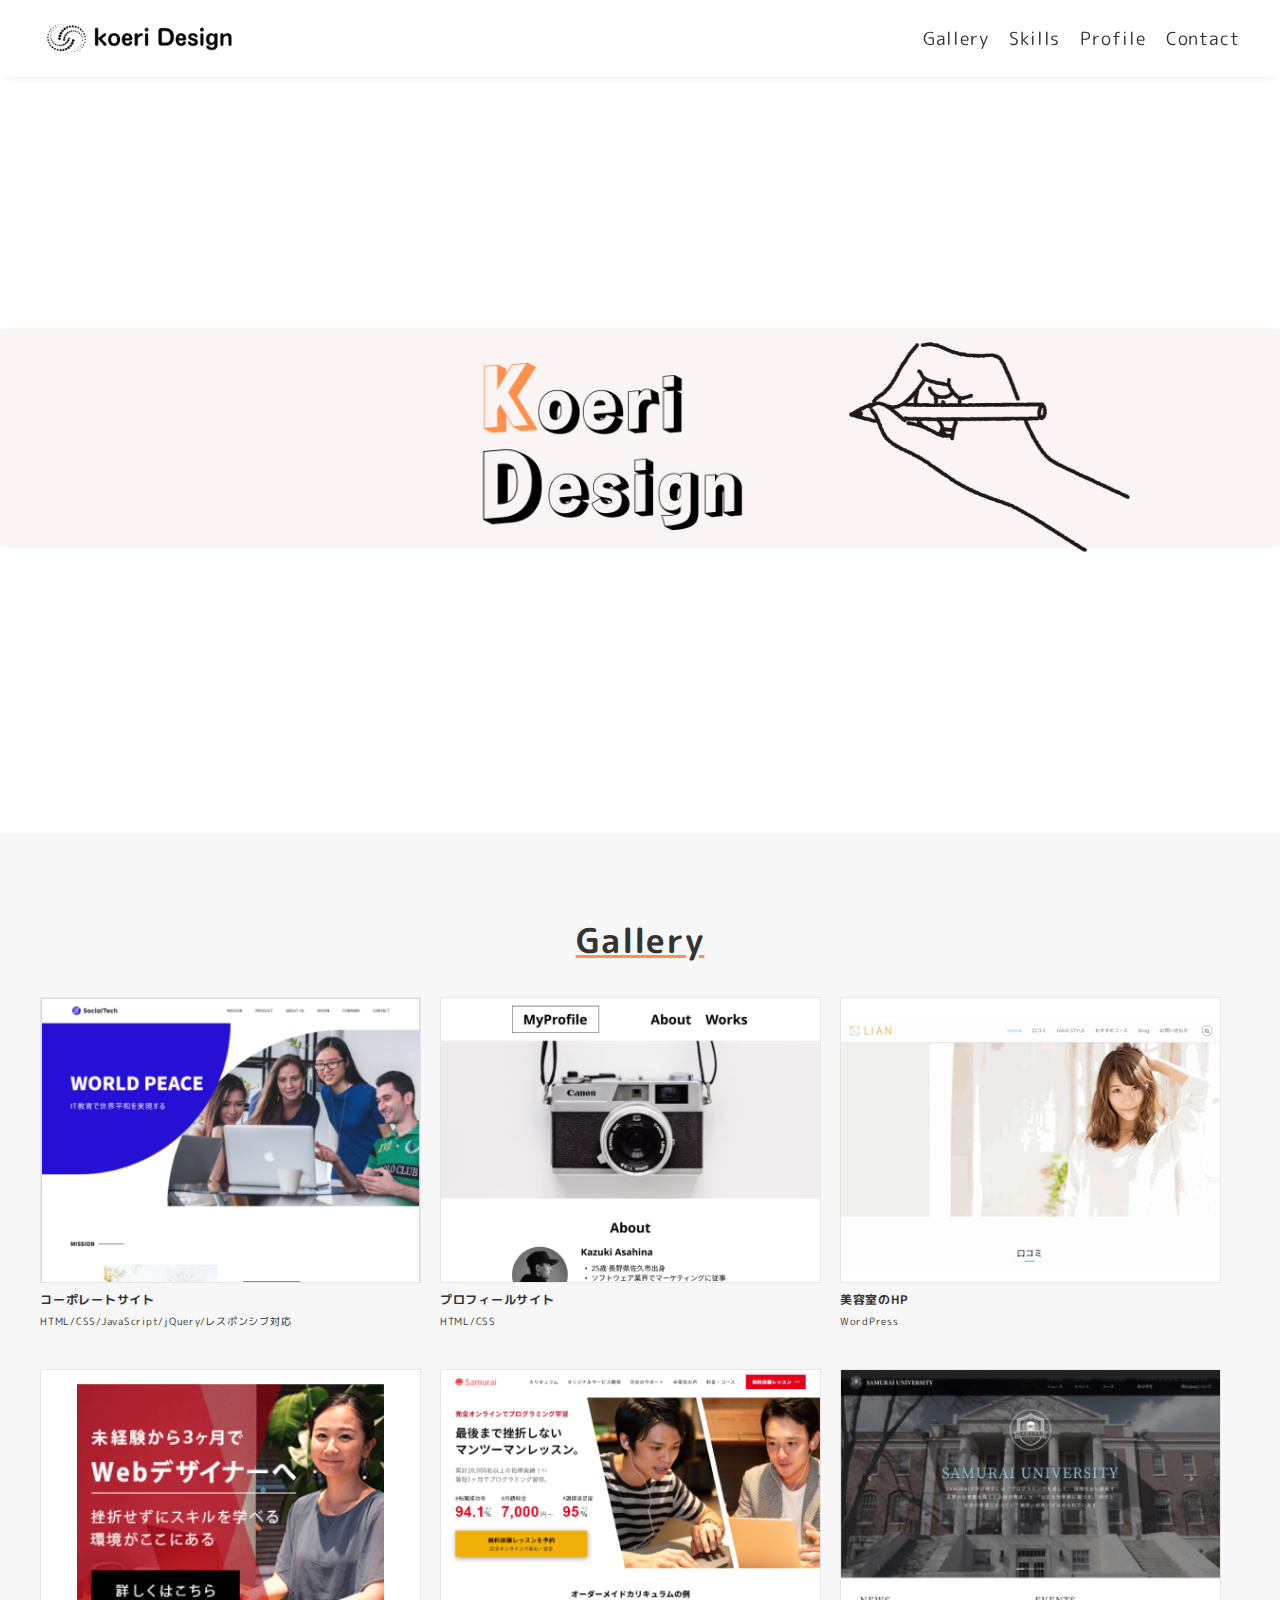
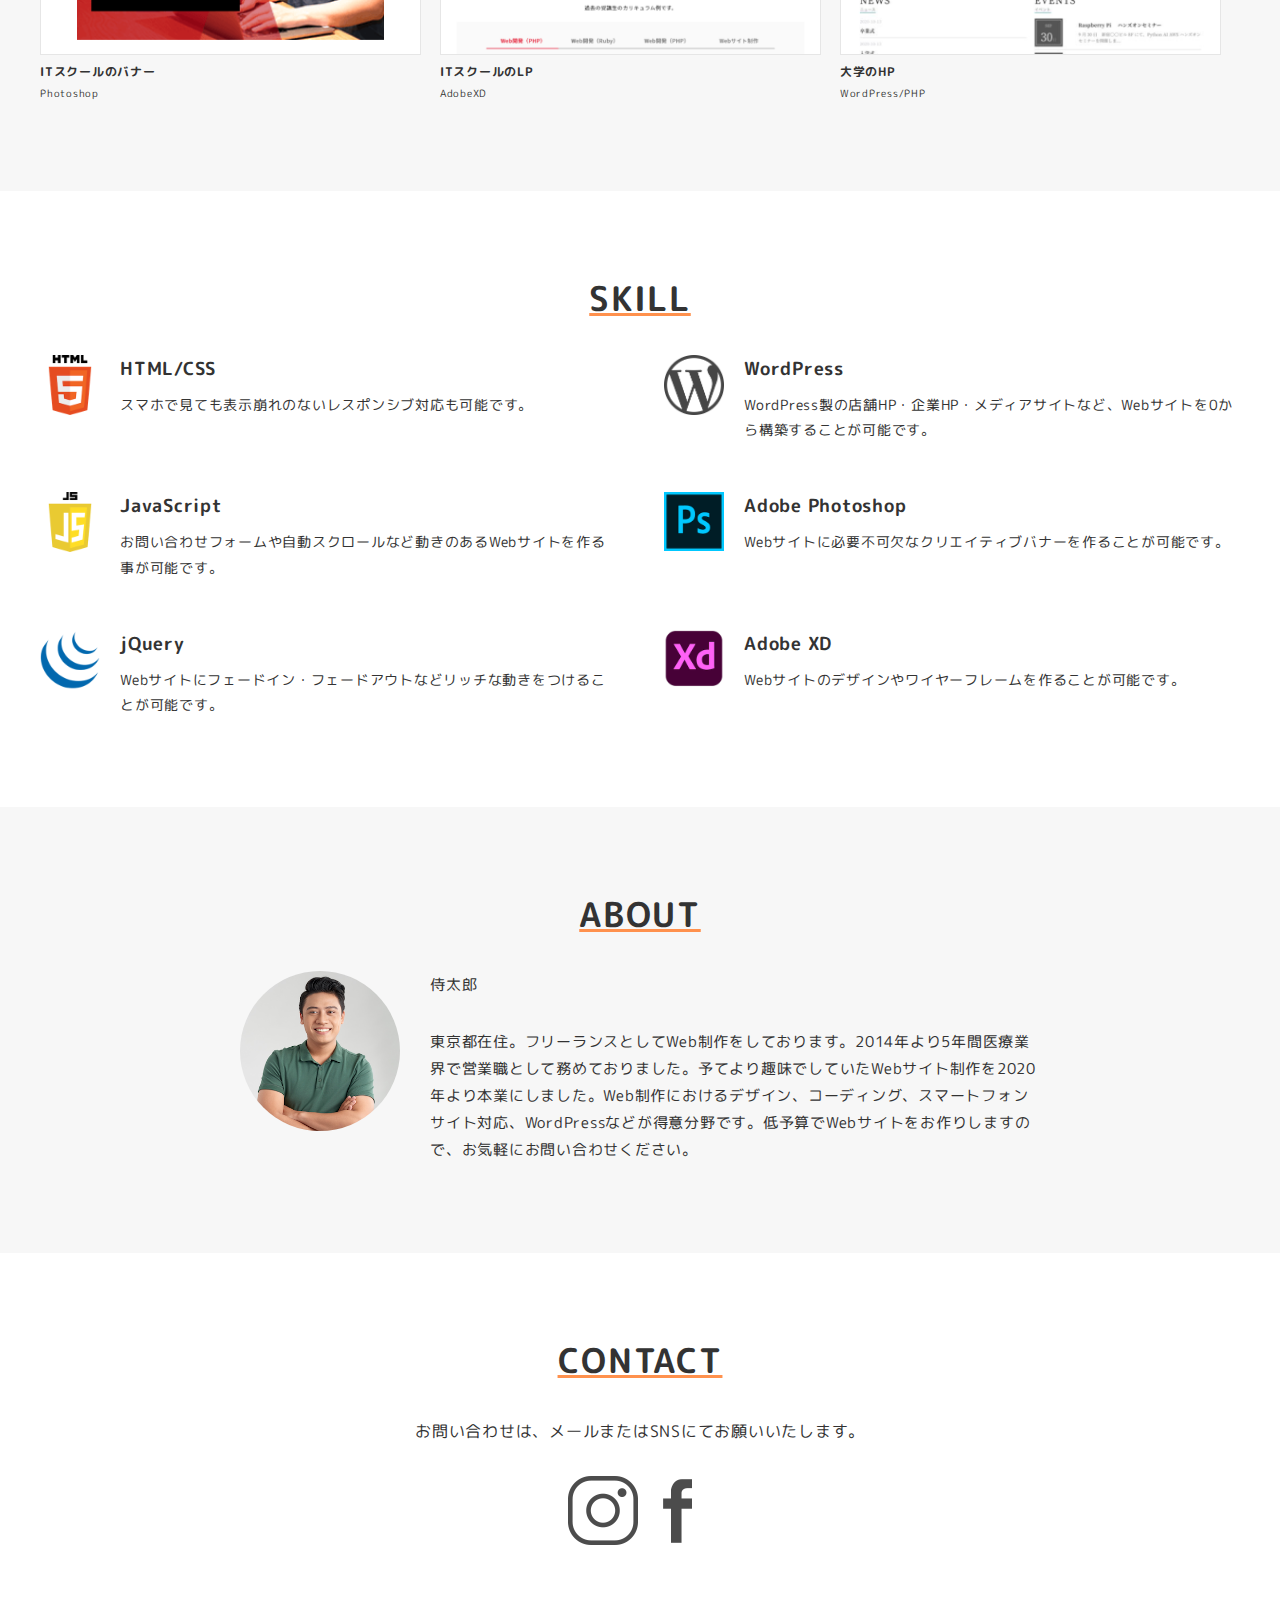
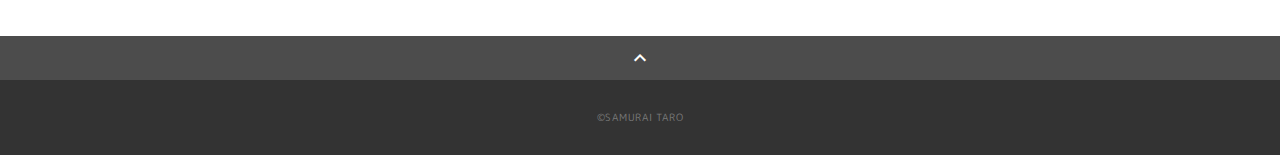
==== portfolio/index.html @ 839d48f8 "初回アップロード" ====
<!DOCTYPE html>
<html>
<head>
  <meta charset="utf-8">
  <meta name="viewport" content="width=device-width, initial-scale=1.0, maximum-scale=1.0, minimum-scale=1.0">
  <meta name="description" content="CSS HTMLを使ってHPを作成しています">
  <title>Koeri Design</title>
  <link rel="preconnect" href="https://fonts.googleapis.com">
  <link rel="preconnect" href="https://fonts.gstatic.com" crossorigin>
  <link href="https://fonts.googleapis.com/css2?family=M+PLUS+Rounded+1c:wght@100;300;400;500;700;800;900&display=swap" rel="stylesheet">
  <link href="https://fonts.googleapis.com/css?family=Material+Icons+Outlined" rel="stylesheet">
  <link href="css/ress.css" media="all" rel="stylesheet" type="text/css" />
  <link href="css/style.css" media="all" rel="stylesheet" type="text/css" />
</head>

<body>
  <div class="wrapper">

    <!-- header -->
    <header class="header ">
      <div class="container">
        <h1 class="header-logo">
          <a href="#"><img src="img/logo2small.png" alt="Koeri Design"></a>
        </h1>
        <nav class="gnav">
          <ul class="gnav-list">
            <li class="gnav-item"><a href="#Gallery">Gallery</a></li>
            <li class="gnav-item"><a href="#Skills">Skills</a></li>
            <li class="gnav-item"><a href="#Profile">Profile</a></li>
            <li class="gnav-item"><a href="#Contact">Contact</a></li>
          </ul>
        </nav>
      </div>
    </header>
    <!-- /header -->

    <main class="content">

      <!-- mv -->
      <div class="mv">
        <div class="mv-container">
          <img src="img/main-visual.png" alt="メインビジュアル">
        </div>
        
        <div class="mv2-container">
          <img src="img/hand.png" alt="書いている手">
        </div>
      </div>
      <!-- /mv -->

      <!-- Gallery -->
      <section class="gallery section" id="works">
        <div class="container">
          <h2 class="title">Gallery</h2>
          <div class="works-list">
            <a class="works-item" href="works-1.html">
              <div class="works-img"><img src="img/works/html1.png" alt="html1" /></div>
              <p class="works-name">コーポレートサイト</p>
              <p class="works-info">HTML/CSS/JavaScript/jQuery/レスポンシブ対応</p>
            </a>
            <a class="works-item" href="works-2.html">
              <div class="works-img"><img src="img/works/html2.png" alt="html2" /></div>
              <p class="works-name">プロフィールサイト</p>
              <p class="works-info">HTML/CSS</p>
            </a>
            <a class="works-item" href="works-3.html">
              <div class="works-img"><img src="img/works/wordpress1.png" alt="WordPress" /></div>
              <p class="works-name">美容室のHP</p>
              <p class="works-info">WordPress</p>
            </a>
            <a class="works-item" href="works-4.html">
              <div class="works-img"><img src="img/works/photoshop.png" alt="Photoshop" /></div>
              <p class="works-name">ITスクールのバナー</p>
              <p class="works-info">Photoshop</p>
            </a>
            <a class="works-item" href="works-5.html">
              <div class="works-img"><img src="img/works/xd.png" alt="AdobeXD" /></div>
              <p class="works-name">ITスクールのLP</p>
              <p class="works-info">AdobeXD</p>
            </a>
            <a class="works-item" href="works-6.html">
              <div class="works-img"><img src="img/works/wordpress2.png" alt="WordPress2" /></div>
              <p class="works-name">大学のHP</p>
              <p class="works-info">WordPress/PHP</p>
            </a>
          </div>
        </div>
      </section>
      <!-- /works -->

      <!-- skill -->
      <section class="skill section" id="skill">
        <div class="container">
          <h2 class="title">SKILL</h2>
          <div class="skill-list">
            <div class="skill-item">
              <p class="skill-img"><img src="img/skills/html.png" alt="html"></p>
              <div class="skill-body">
                <h3 class="skill-name">HTML/CSS</h3>
                <p class="skill-text">
                  スマホで見ても表示崩れのないレスポンシブ対応も可能です。</p>
              </div>
            </div>
            <div class="skill-item">
              <p class="skill-img"><img src="img/skills/wordpress.png" alt="wordpress"></p>
              <div class="skill-body">
                <h3 class="skill-name">WordPress</h3>
                <p class="skill-text">
                  WordPress製の店舗HP・企業HP・メディアサイトなど、Webサイトを0から構築することが可能です。</p>
              </div>
            </div>
            <div class="skill-item">
              <p class="skill-img"><img src="img/skills/js.png" alt="javascript"></p>
              <div class="skill-body">
                <h3 class="skill-name">JavaScript</h3>
                <p class="skill-text">
                  お問い合わせフォームや自動スクロールなど動きのあるWebサイトを作る事が可能です。</p>
              </div>
            </div>
            <div class="skill-item">
              <p class="skill-img"><img src="img/skills/photoshop.png" alt="photoshop"></p>
              <div class="skill-body">
                <h3 class="skill-name">Adobe Photoshop</h3>
                <p class="skill-text">
                  Webサイトに必要不可欠なクリエイティブバナーを作ることが可能です。</p>
              </div>
            </div>
            <div class="skill-item">
              <p class="skill-img"><img src="img/skills/jquery.png" alt="jquery"></p>
              <div class="skill-body">
                <h3 class="skill-name">jQuery</h3>
                <p class="skill-text">
                  Webサイトにフェードイン・フェードアウトなどリッチな動きをつけることが可能です。</p>
              </div>
            </div>
            <div class="skill-item">
              <p class="skill-img"><img src="img/skills/xd.png" alt="adobexd"></p>
              <div class="skill-body">
                <h3 class="skill-name">Adobe XD</h3>
                <p class="skill-text">
                  Webサイトのデザインやワイヤーフレームを作ることが可能です。</p>
              </div>
            </div>
          </div>
        </div>
      </section>
      <!-- /skill -->

      <!-- about -->
      <section class="about section" id="about">
        <div class="container">
          <h2 class="title">ABOUT</h2>
          <div class="profile">
            <p class="profile-img">
              <img src="img/about.png" alt="about">
            </p>
            <div class="profile-body">
              <p>
                侍太郎
              </p>
              <p>
                東京都在住。フリーランスとしてWeb制作をしております。2014年より5年間医療業界で営業職として務めておりました。予てより趣味でしていたWebサイト制作を2020年より本業にしました。Web制作におけるデザイン、コーディング、スマートフォンサイト対応、WordPressなどが得意分野です。低予算でWebサイトをお作りしますので、お気軽にお問い合わせください。
              </p>
              
            </div>
          </div>
        </div>
      </section>
      <!-- /about -->

      <!-- contact -->
      <section class="contact section" id="contact">
        <div class="container">
          <h2 class="title">CONTACT</h2>
          <p class="lead">
            お問い合わせは、<br class="sp-only">メールまたはSNSにてお願いいたします。
          </p>
          <div class="contact-list">
            <a href="http://instagram.com/" target="_blank">
              <img src="img/icon_instagram.gif" alt="Instagram">
            </a>
            <a href="http://facebook.com/" target="_blank">
              <img src="img/icon_facebook.gif" alt="Facebook">
            </a>
          </div>
        </div>
      </section>
      <!-- /contact -->
      <div class="page-top" id="js-page-top">
        <span class="material-icons-outlined">expand_less</span>
      </div>
    </main>

    <!-- footer -->
    <footer class="footer">
      <div class="copyright">&copy;SAMURAI TARO</div>
    </footer>
    <!-- /footer -->

  </div>
  <script src="https://ajax.googleapis.com/ajax/libs/jquery/3.6.0/jquery.min.js"></script>
  <script type="text/javascript" src="js/script.js"></script>
</body>
</html>
---- portfolio/css/ress.css ----
/*!
 * ress.css • v3.0.1
 * MIT License
 * github.com/filipelinhares/ress
 */

/* # =================================================================
   # Global selectors
   # ================================================================= */

html {
  box-sizing: border-box;
  word-break: normal;
  -moz-tab-size: 4;
  tab-size: 4;

  -webkit-text-size-adjust: 100%; /* Prevent adjustments of font size after orientation changes in iOS */
}

*,
::before,
::after {
  box-sizing: inherit;
  background-repeat: no-repeat; /* Set `background-repeat: no-repeat` to all elements and pseudo elements */
}

::before,
::after {
  vertical-align: inherit;
  text-decoration: inherit; /* Inherit text-decoration and vertical align to ::before and ::after pseudo elements */
}

* {
  margin: 0;
  padding: 0; /* Reset `padding` and `margin` of all elements */
}

/* # =================================================================
   # General elements
   # ================================================================= */

hr {
  overflow: visible; /* Show the overflow in Edge and IE */
  height: 0; /* Add the correct box sizing in Firefox */
}

details,
main {
  display: block; /* Render the `main` element consistently in IE. */
}

summary {
  display: list-item; /* Add the correct display in all browsers */
}

small {
  font-size: 80%; /* Set font-size to 80% in `small` elements */
}

[hidden] {
  display: none; /* Add the correct display in IE */
}

abbr[title] {
  /* Add the correct text decoration in Chrome, Edge, IE, Opera, and Safari */
  text-decoration: underline;
  text-decoration: underline dotted;
  border-bottom: none; /* Remove the bottom border in Chrome 57 */
}

a {
  background-color: transparent; /* Remove the gray background on active links in IE 10 */
}

a:active,
a:hover {
  outline-width: 0; /* Remove the outline when hovering in all browsers */
}

code,
kbd,
pre,
samp {
  font-family: monospace, monospace; /* Specify the font family of code elements */
}

pre {
  font-size: 1em; /* Correct the odd `em` font sizing in all browsers */
}

b,
strong {
  font-weight: bolder; /* Add the correct font weight in Chrome, Edge, and Safari */
}

/* https://gist.github.com/unruthless/413930 */
sub,
sup {
  position: relative;
  font-size: 75%;
  line-height: 0;
  vertical-align: baseline;
}

sub {
  bottom: -.25em;
}

sup {
  top: -.5em;
}

/* # =================================================================
   # Forms
   # ================================================================= */

input {
  border-radius: 0;
}

/* Replace pointer cursor in disabled elements */
[disabled] {
  cursor: default;
}

[type="number"]::-webkit-container-spin-button,
[type="number"]::-webkit-outer-spin-button {
  height: auto; /* Correct the cursor style of increment and decrement buttons in Chrome */
}

[type="search"] {
  outline-offset: -2px; /* Correct the outline style in Safari */

  -webkit-appearance: textfield; /* Correct the odd appearance in Chrome and Safari */
}

[type="search"]::-webkit-search-decoration {
  -webkit-appearance: none; /* Remove the container padding in Chrome and Safari on macOS */
}

textarea {
  overflow: auto; /* Internet Explorer 11+ */
  resize: vertical; /* Specify textarea resizability */
}

button,
input,
optgroup,
select,
textarea {
  font: inherit; /* Specify font inheritance of form elements */
}

optgroup {
  font-weight: bold; /* Restore the font weight unset by the previous rule */
}

button {
  overflow: visible; /* Address `overflow` set to `hidden` in IE 8/9/10/11 */
}

button,
select {
  text-transform: none; /* Firefox 40+, Internet Explorer 11- */
}

/* Apply cursor pointer to button elements */
button,
[type="button"],
[type="reset"],
[type="submit"],
[role="button"] {
  cursor: pointer;
  color: inherit;
}

/* Remove container padding and border in Firefox 4+ */
button::-moz-focus-container,
[type="button"]::-moz-focus-container,
[type="reset"]::-moz-focus-container,
[type="submit"]::-moz-focus-container {
  padding: 0;
  border-style: none;
}

/* Replace focus style removed in the border reset above */
button:-moz-focusring,
[type="button"]::-moz-focus-container,
[type="reset"]::-moz-focus-container,
[type="submit"]::-moz-focus-container {
  outline: 1px dotted ButtonText;
}

button,
html [type="button"],
/* Prevent a WebKit bug where (2) destroys native `audio` and `video`controls in Android 4 */
[type="reset"],
[type="submit"] {
  -webkit-appearance: button; /* Correct the inability to style clickable types in iOS */
}

/* Remove the default button styling in all browsers */
button,
input,
select,
textarea {
  border-style: none;
  background-color: transparent;
}

/* Style select like a standard input */
select {
  -webkit-appearance: none; /* Chrome 41+ */
  -moz-appearance: none; /* Firefox 36+ */
}

select::-ms-expand {
  display: none; /* Internet Explorer 11+ */
}

select::-ms-value {
  color: currentColor; /* Internet Explorer 11+ */
}

legend {
  display: table; /* Correct the text wrapping in Edge and IE */
  max-width: 100%; /* Correct the text wrapping in Edge and IE */
  max-width: 100%; /* Correct the text wrapping in Edge 18- and IE */
  white-space: normal; /* Correct the text wrapping in Edge and IE */
  color: inherit; /* Correct the color inheritance from `fieldset` elements in IE */
  border: 0; /* Correct `color` not being inherited in IE 8/9/10/11 */
}

::-webkit-file-upload-button {
  font: inherit; /* Change font properties to `inherit` in Chrome and Safari */
  color: inherit;
  /* Correct the inability to style clickable types in iOS and Safari */

  -webkit-appearance: button;
}

/* # =================================================================
   # Specify media element style
   # ================================================================= */

img {
  border-style: none; /* Remove border when inside `a` element in IE 8/9/10 */
}

/* Add the correct vertical alignment in Chrome, Firefox, and Opera */
progress {
  vertical-align: baseline;
}

/* # =================================================================
   # Accessibility
   # ================================================================= */

/* Hide content from screens but not screenreaders */
@media screen {
  [hidden~="screen"] {
    display: inherit;
  }
  [hidden~="screen"]:not(:active):not(:focus):not(:target) {
    position: absolute !important;
    clip: rect(0 0 0 0) !important;
  }
}

/* Specify the progress cursor of updating elements */
[aria-busy="true"] {
  cursor: progress;
}

/* Specify the pointer cursor of trigger elements */
[aria-controls] {
  cursor: pointer;
}

/* Specify the unstyled cursor of disabled, not-editable, or otherwise inoperable elements */
[aria-disabled] {
  cursor: default;
}
---- portfolio/css/style.css ----
body {
  font-family: "M PLUS Rounded 1c", sans-serif;
  font-size: 15px;
  letter-spacing: .05em;
  color: #333;
}

a {
  transition: opacity .3s;
  text-decoration: none;
  color: #1ca9e3;
}

img {
  max-width: 100%;
  height: auto;
  vertical-align: bottom;
  border-style: none;
}



.pc-only {
  display: block;
}

.sp-only {
  display: none;
}

/*--------------------------------
 レイアウト
---------------------------------*/
.wrapper {
  padding-top: 73px;
}

.section {
  padding: 90px 0;
}

.section:nth-of-type(odd) {
  background-color: #f7f7f7;
}

.container {
  max-width: 1340px;
  margin: 0 auto;
  padding: 0 40px;
}


/*--------------------------------
 見出し
---------------------------------*/
.title {
  font-size: 34px;
  font-weight: bold;
  line-height: 1;
  margin-bottom: 40px;
  text-align: center;
  letter-spacing: .05em;
  color: #333;
  text-decoration: underline;
  text-decoration-color: #ff914d;
}

.lead {
  font-size: 16px;
  line-height: 1.8;
  margin-bottom: 30px;
}

/*--------------------------------
ヘッダー
---------------------------------*/
.header {
  position: fixed;
  top: 0;
  z-index: 1;
  width: 100%;
  background-color: #fff;
  box-shadow: 0 5px 10px -6px rgba(0,0,0,.1);
}

.header .container {
  display: flex;
  align-items: center;
  justify-content: space-between;
  padding: 20px 40px;
}

.header-logo {
  font-size: 20px;
  font-weight: bold;
  line-height: 1.2;
  margin-right: 20px;
  letter-spacing: .05em;
}

.header-logo a {
  width: 200px;
  display: inline-block;
}

.gnav-list {
  display: flex;
  justify-content: space-between;
  list-style: none;
}

.gnav-item:not(:last-child) {
  margin-right: 20px;
}

.gnav-item a {
  position: relative;
  font-size: 18px;
  display: inline-block;
  padding: 5px 0;
  transition: .3s;
  letter-spacing: .05em;
  color: #333;
}
.gnav-item a:after {
  position: absolute;
  bottom: 0;
  left: 50%;
  width: 0;
  height: 2px;
  content: "";
  transition: .3s;
  -webkit-transform: translateX(-50%);
  transform: translateX(-50%);
  background-color: #ff914d;
}

.gnav-item a:hover:after {
  width: 100%;
}

/*--------------------------------
 メインビジュアル
---------------------------------*/
.mv {
  display: flex;
  align-items: center;
  height: auto;
  text-align: center;
  justify-content: center;
}

.mv-container {
  position: relative;
  padding: 20px 0 20px 0;
}

.mv-container img {  
  width: 100%;
  height: auto;
  z-index: 10;
}

.mv2-container img{
  position: absolute;
  width: 25%;
  right: 150px;
  top: 330px;
  z-index: 11;
}
/*--------------------------------
 Works
---------------------------------*/
.works-list {
  display: flex;
  flex-wrap: wrap;
  margin-bottom: -40px;
}

.works-item {
  width: 31.74603%;
  margin-right: 1.58730%;
  margin-bottom: 40px;
  color: #333;
}

.works-item:hover {
  opacity: .9;
}

.works-item:nth-of-type(3n) {
  margin-right: 0;
}

.works-img img {
  border: 1px solid #e6e6e6;
}

.works-name {
  font-size: 12px;
  font-weight: bold;
  margin-top: 8px;
}

.works-info {
  font-size: 10px;
  margin-top: 5px;
}


/*--------------------------------
 Skill
---------------------------------*/
.skill-list {
  display: flex;
  flex-wrap: wrap;
  justify-content: space-between;
  margin-bottom: -50px;
}

.skill-item {
  display: flex;
  align-items: flex-start;
  justify-content: space-between;
  width: 48%;
  margin-bottom: 50px;
}

.skill-img {
  width: 60px;
  height: auto;
  margin-right: 20px;
}

.skill-body {
  flex: 1;
}

.skill-name {
  margin-bottom: 10px;
}

.skill-text {
  font-size: 14px;
  line-height: 1.8;
}


/*--------------------------------
 About
---------------------------------*/
.profile {
  display: flex;
  flex-wrap: wrap;
  max-width: 800px;
  margin: 0 auto;
}
.profile-img {
  width: 20%;
  margin-right: 30px;
  border-radius: 50%;
}
.profile-img img {
  border-radius: 50%;
}
.profile-body {
  flex: 1;
}

.profile-body p {
  font-size: 15px;
  line-height: 1.8;
}

.profile-body p:not(:last-child) {
  margin-bottom: 30px;
}


/*--------------------------------
 Contact
---------------------------------*/
.contact {
  text-align: center;
}

.contact-item:not(:last-child) {
  margin-right: 10px;
}

.contact-text {
  margin-top: 10px;
}


/*--------------------------------
 ページトップ
---------------------------------*/
.page-top {
  font-weight: bold;
  padding: 10px;
  cursor: pointer;
  text-align: center;
  background-color: #4c4c4c;
}

.page-top .material-icons-outlined {
  vertical-align: bottom;
  color: #fff;
}

/*--------------------------------
 フッター
---------------------------------*/
.footer {
  padding: 30px;
  background-color: #333;
}

.copyright {
  font-size: 10px;
  text-align: center;
  color: #797979;
}

/*--------------------------------
 下層：Worksページ
---------------------------------*/
.article {
  padding: 80px 0;
}

.article-container {
  max-width: 1040px;
  margin: 0 auto;
  padding: 0 20px;
}

.article-title {
  margin-bottom: 30px;
  text-align: center;
}

.article-body {
  max-width: 720px;
  margin: 0 auto;
  margin-bottom: 80px;
}

.article-body h3 {
  position: relative;
  font-size: 18px;
  margin-bottom: 5px;
  padding-left: 1em;
}

.article-body img {
  width: 100%;
  height: auto;
}

.article-body h3:not(:first-child) {
  margin-top: 50px;
}

.article-body h3::before {
  position: absolute;
  top: 0;
  left: 0;
  width: 4px;
  height: 100%;
  content: "";
  border-radius: 3px;
  background-color: #333;
}

.article-body p {
  font-size: 15px;
  line-height: 1.8;
  margin-bottom: 30px;
}

.home-link {
  text-align: center;
}

/*media Queries 767
----------------------------------------------------*/
@media screen and (max-width: 767px) {
  body {
    font-size: 14px;
  }

  .pc-only {
    display: none;
  }

  .sp-only {
    display: block;
  }

  /* 見出し */
  .title {
    font-size: 26px;
    margin-bottom: 20px;
  }

  .lead {
    font-size: 14px;
    line-height: 1.7;
    margin-bottom: 20px;
  }

  /* レイアウト */
  .wrapper {
    padding-top: 57px;
  }

  .section {
    padding: 60px 0;
  }

  .container {
    padding: 0 20px;
  }

  /* ヘッダー */
  .header .container {
    padding: 15px;
  }

  .header-logo {
    font-size: 15px;
    margin-right: 15px;
  }

  .gnav-item:not(:last-child) {
    margin-right: 10px;
  }

  .gnav-item a {
    font-size: 10px;
  }

  .gnav-item a:after {
    display: none;
  }

  /*  メインビジュアル */
  .mv {
    height: 40vh;
  }

  .mv-container {
    padding: 0 20px;
  }

  .mv-title {
    font-size: 30px;
  }
  .mv-subtitle {
    font-size: 16px;
    margin-bottom: 20px;
  }

  .mv-text {
    top: 75%;
    font-size: 14px;
    line-height: 1.7;
  }

  /* Works */
  .works-name {
    font-size: 12px;
  }

  .works-info {
    margin-top: 3px;
  }

  .works-list {
    justify-content: space-between;
  }

  .works-item {
    flex: 0 0 48%;
    margin-right: 0;
    margin-bottom: 30px;
  }

  /* Skill */
  .skill-list {
    display: block;
    margin-bottom: 0;
  }

  .skill-item {
    width: 100%;
    margin-bottom: 35px;
  }

  .skill-item:last-child {
    margin-bottom: 0;
  }

  .skill-name {
    margin-bottom: 5px;
  }

  .skill-text {
    font-size: 13px;
    line-height: 1.7;
  }

  /* About */
  .profile {
    display: block;
  }
  .profile-img {
    width: 150px;
    margin: 0 auto;
    margin-bottom: 25px;
  }

  .profile-body p {
    font-size: 14px;
    line-height: 1.7;
  }

  .profile-body p:not(:last-child) {
    margin-bottom: 20px;
  }

  /* フッター */
  .footer {
    padding: 20px;
  }

  /* 下層ページ */
  .article {
    padding: 50px 0;
  }

  .article-body h3 {
    font-size: 16px;
    padding-left: .8em;
  }

  .article-body h3:not(:first-child) {
    margin-top: 30px;
  }

  .article-body p {
    font-size: 14px;
    line-height: 1.7;
    margin-bottom: 20px;
  }
}
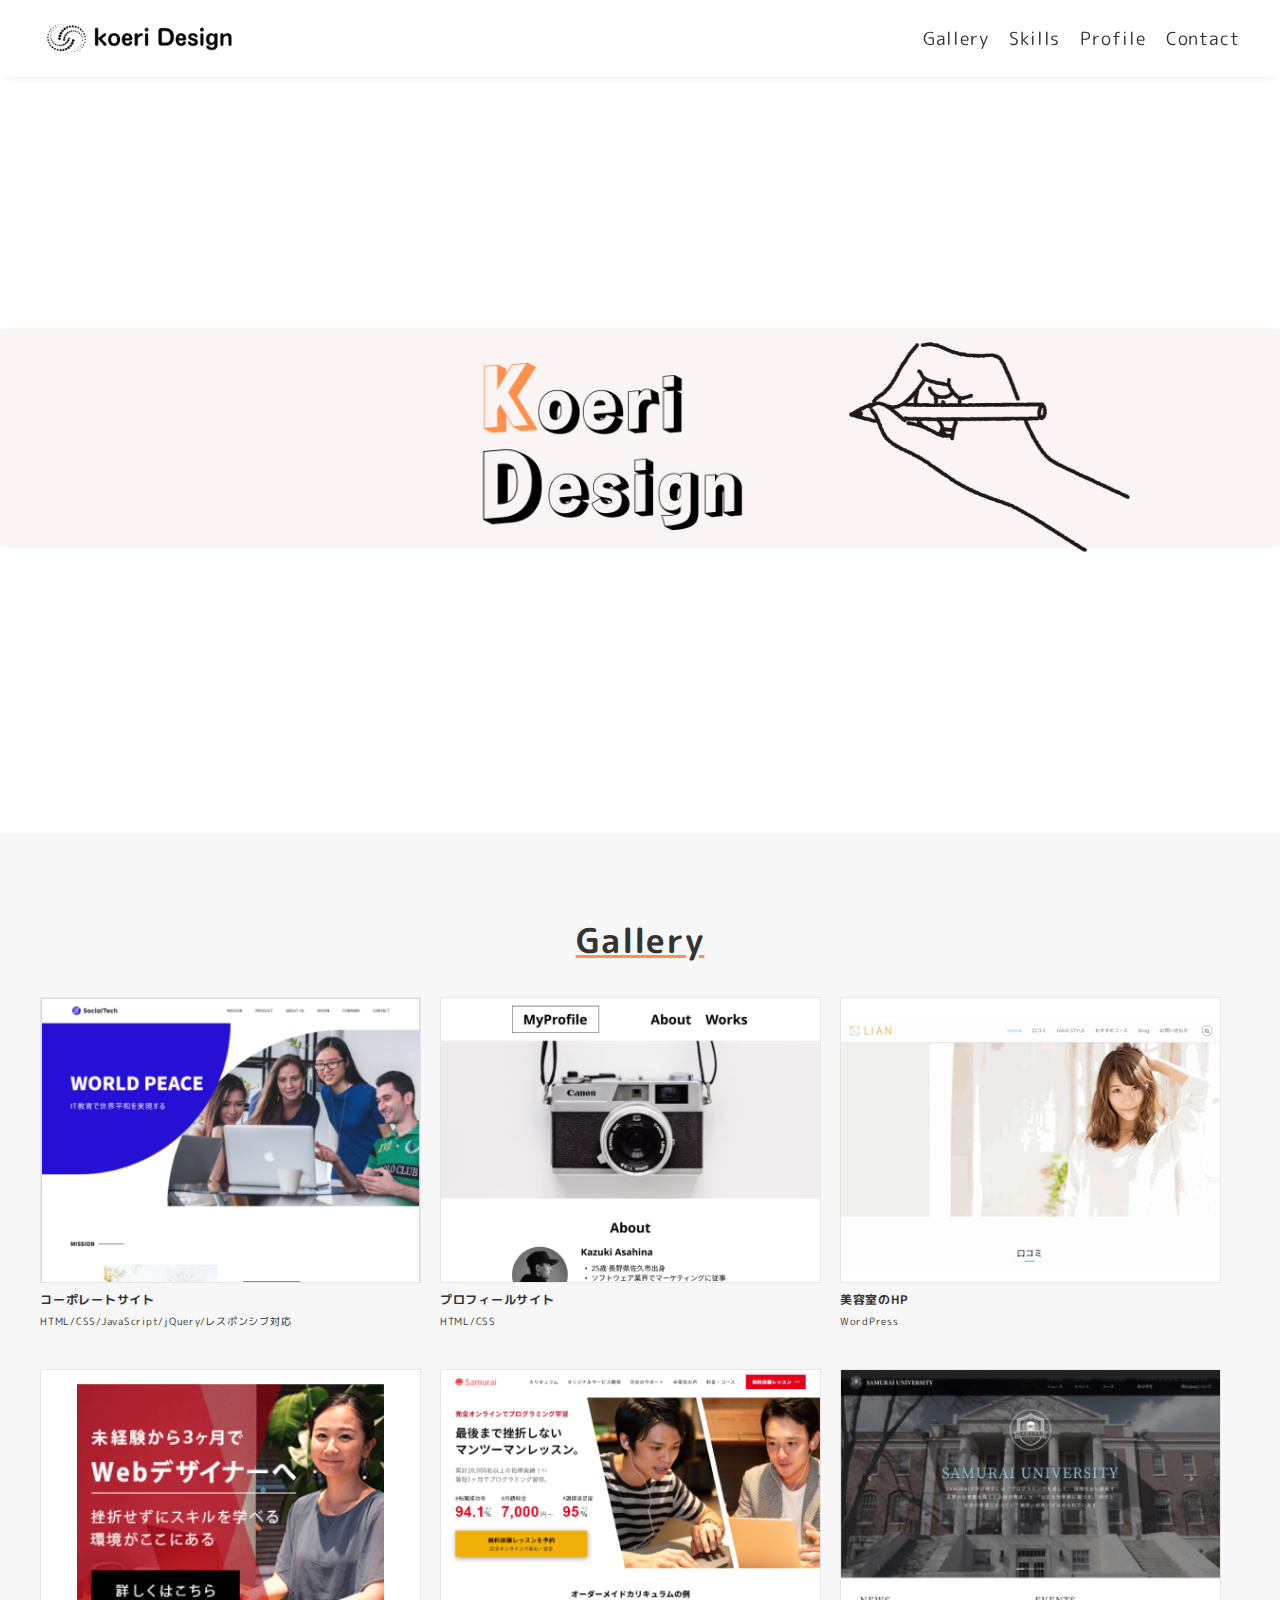
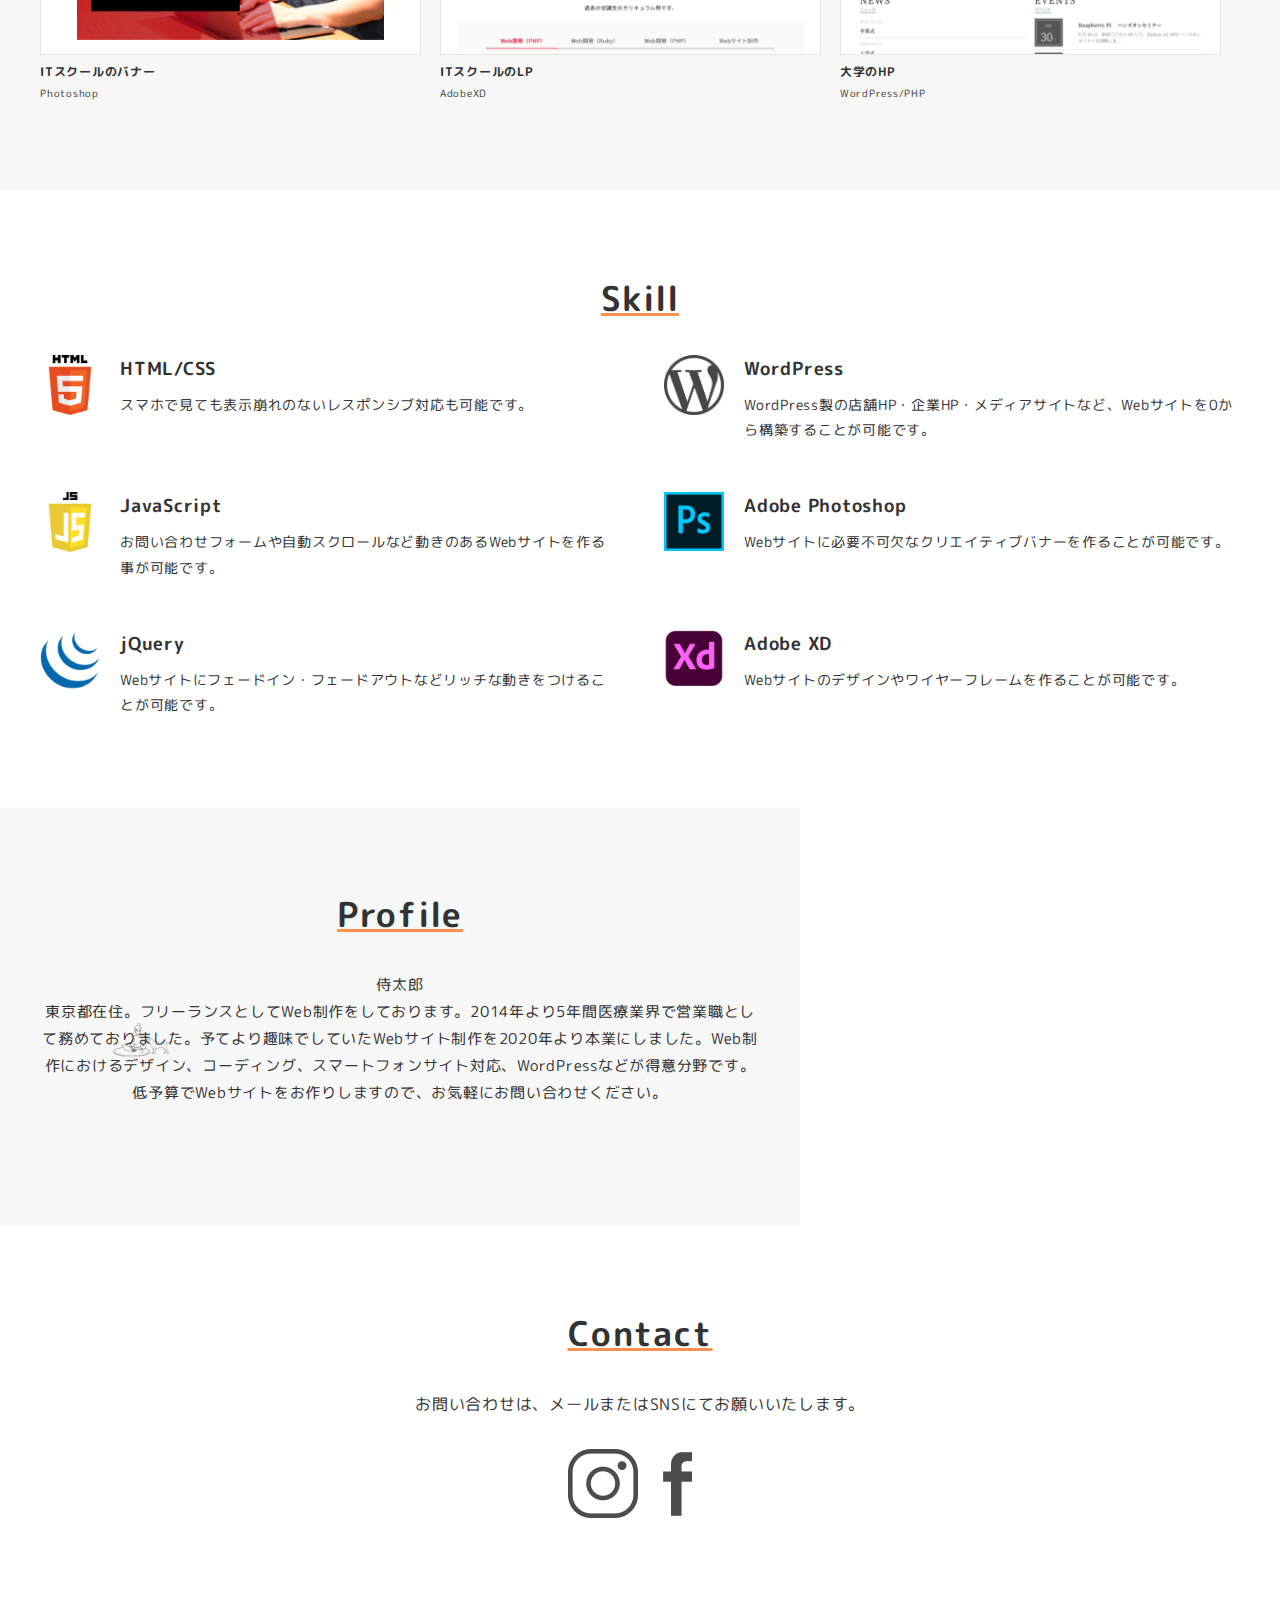
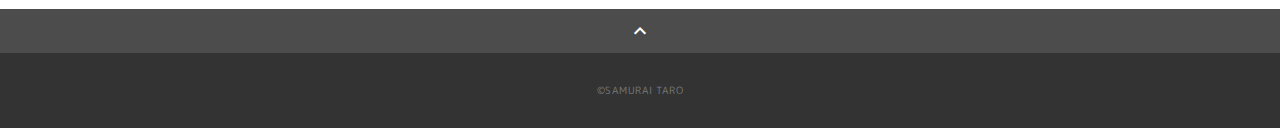
==== commit 9231ac35: "Profile変更後の状態" ====
--- a/portfolio/index.html
+++ b/portfolio/index.html
@@ -91,7 +91,7 @@
       <!-- skill -->
       <section class="skill section" id="skill">
         <div class="container">
-          <h2 class="title">SKILL</h2>
+          <h2 class="title">Skill</h2>
           <div class="skill-list">
             <div class="skill-item">
               <p class="skill-img"><img src="img/skills/html.png" alt="html"></p>
@@ -147,21 +147,23 @@
       <!-- /skill -->
 
       <!-- about -->
-      <section class="about section" id="about">
-        <div class="container">
-          <h2 class="title">ABOUT</h2>
+      <section class="profile section" id="profile">
+        <div class="container">
+          <h2 class="title">Profile</h2>
           <div class="profile">
-            <p class="profile-img">
-              <img src="img/about.png" alt="about">
-            </p>
+            
             <div class="profile-body">
-              <p>
-                侍太郎
-              </p>
-              <p>
-                東京都在住。フリーランスとしてWeb制作をしております。2014年より5年間医療業界で営業職として務めておりました。予てより趣味でしていたWebサイト制作を2020年より本業にしました。Web制作におけるデザイン、コーディング、スマートフォンサイト対応、WordPressなどが得意分野です。低予算でWebサイトをお作りしますので、お気軽にお問い合わせください。
-              </p>
-              
+              <div id="image-content">
+                <p class="profile-img">
+                  <img src="img/profile3@2x.png" alt="女性とラブ">
+                </p>
+             </div>
+                <p>
+                  侍太郎
+                </p>
+                <p>
+                  東京都在住。フリーランスとしてWeb制作をしております。2014年より5年間医療業界で営業職として務めておりました。予てより趣味でしていたWebサイト制作を2020年より本業にしました。Web制作におけるデザイン、コーディング、スマートフォンサイト対応、WordPressなどが得意分野です。低予算でWebサイトをお作りしますので、お気軽にお問い合わせください。
+                </p>
             </div>
           </div>
         </div>
@@ -171,7 +173,7 @@
       <!-- contact -->
       <section class="contact section" id="contact">
         <div class="container">
-          <h2 class="title">CONTACT</h2>
+          <h2 class="title">Contact</h2>
           <p class="lead">
             お問い合わせは、<br class="sp-only">メールまたはSNSにてお願いいたします。
           </p>
--- a/portfolio/css/style.css
+++ b/portfolio/css/style.css
@@ -251,18 +251,23 @@
 ---------------------------------*/
 .profile {
   display: flex;
-  flex-wrap: wrap;
+  width: 100%;
+  text-align: center;
   max-width: 800px;
-  margin: 0 auto;
-}
-.profile-img {
-  width: 20%;
-  margin-right: 30px;
-  border-radius: 50%;
-}
-.profile-img img {
-  border-radius: 50%;
-}
+ 
+}
+
+#image-content {
+  position: absolute;
+  display: flex;
+ 
+}
+.profile-img{
+  display: flex;
+  margin: 20px 50px 20px 50px;
+  width: 15%;
+}
+
 .profile-body {
   flex: 1;
 }
@@ -272,7 +277,7 @@
   line-height: 1.8;
 }
 
-.profile-body p:not(:last-child) {
+.profile-body {
   margin-bottom: 30px;
 }
 
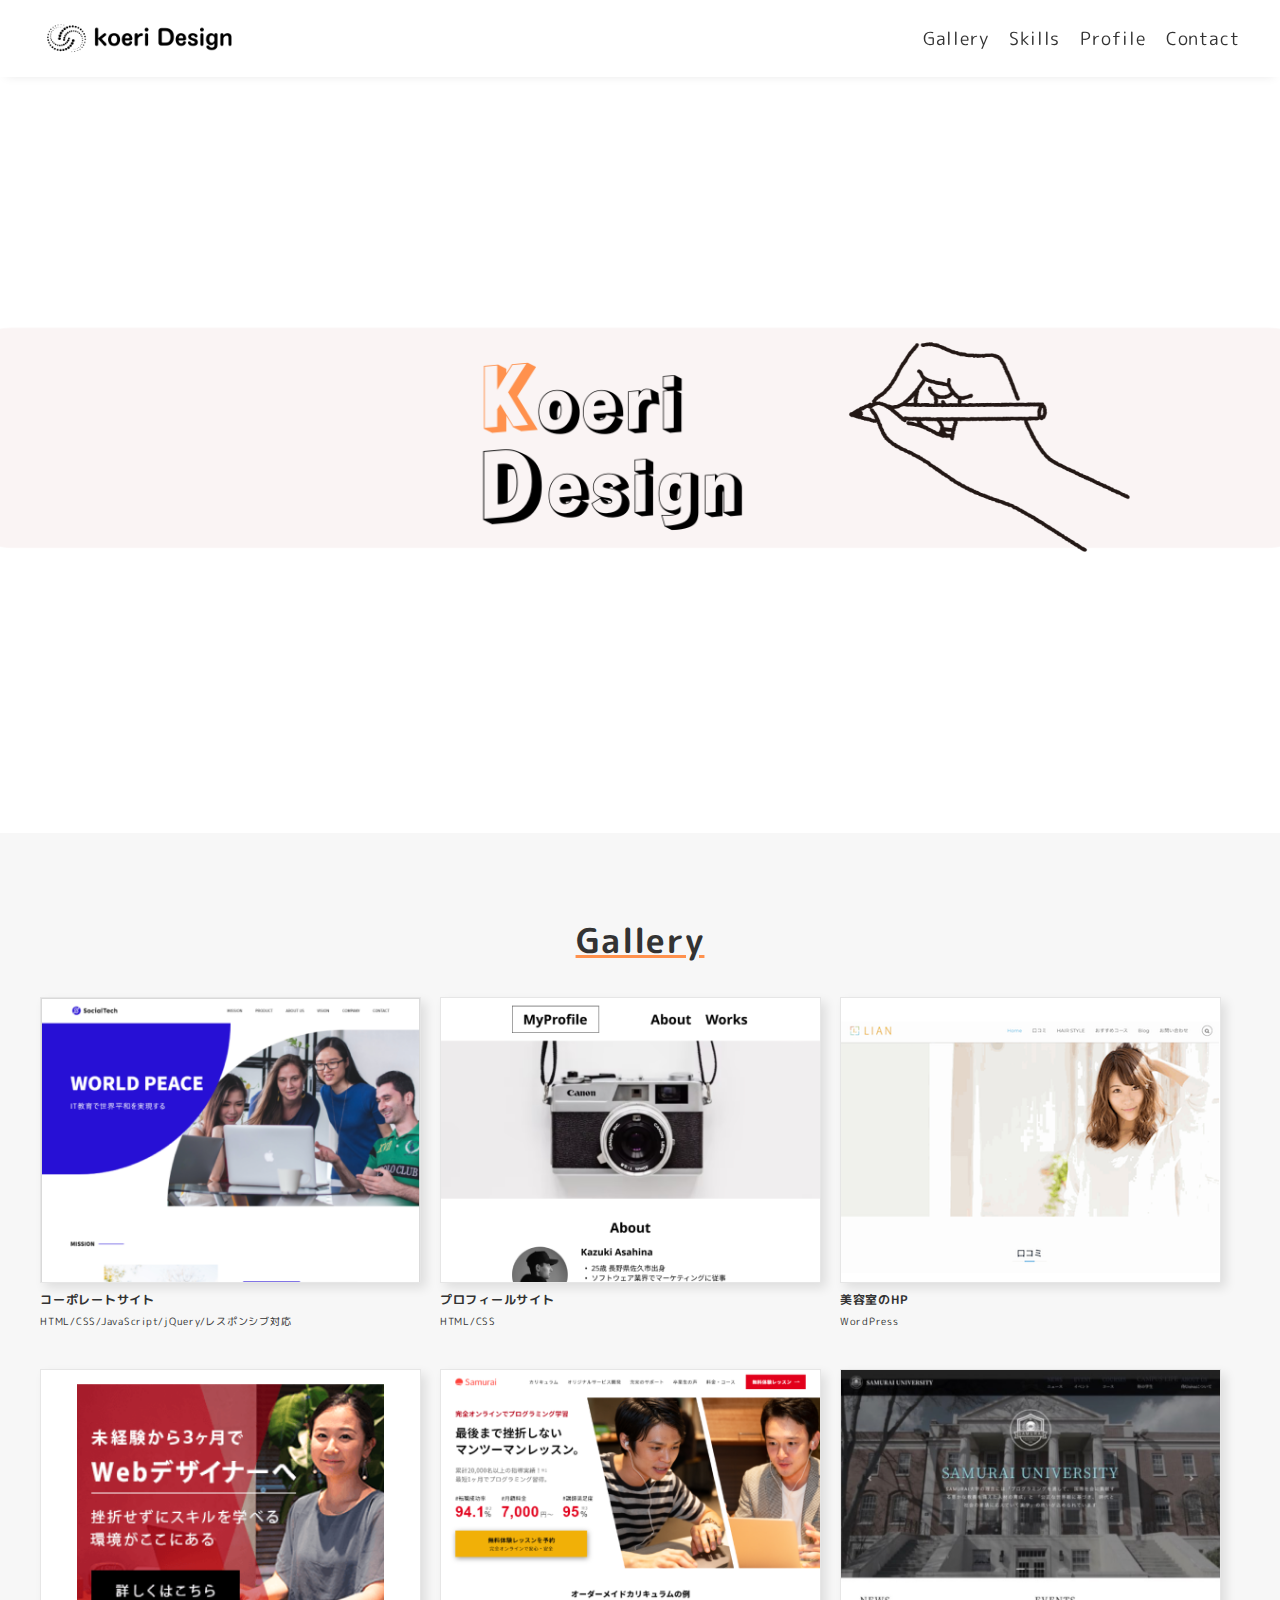
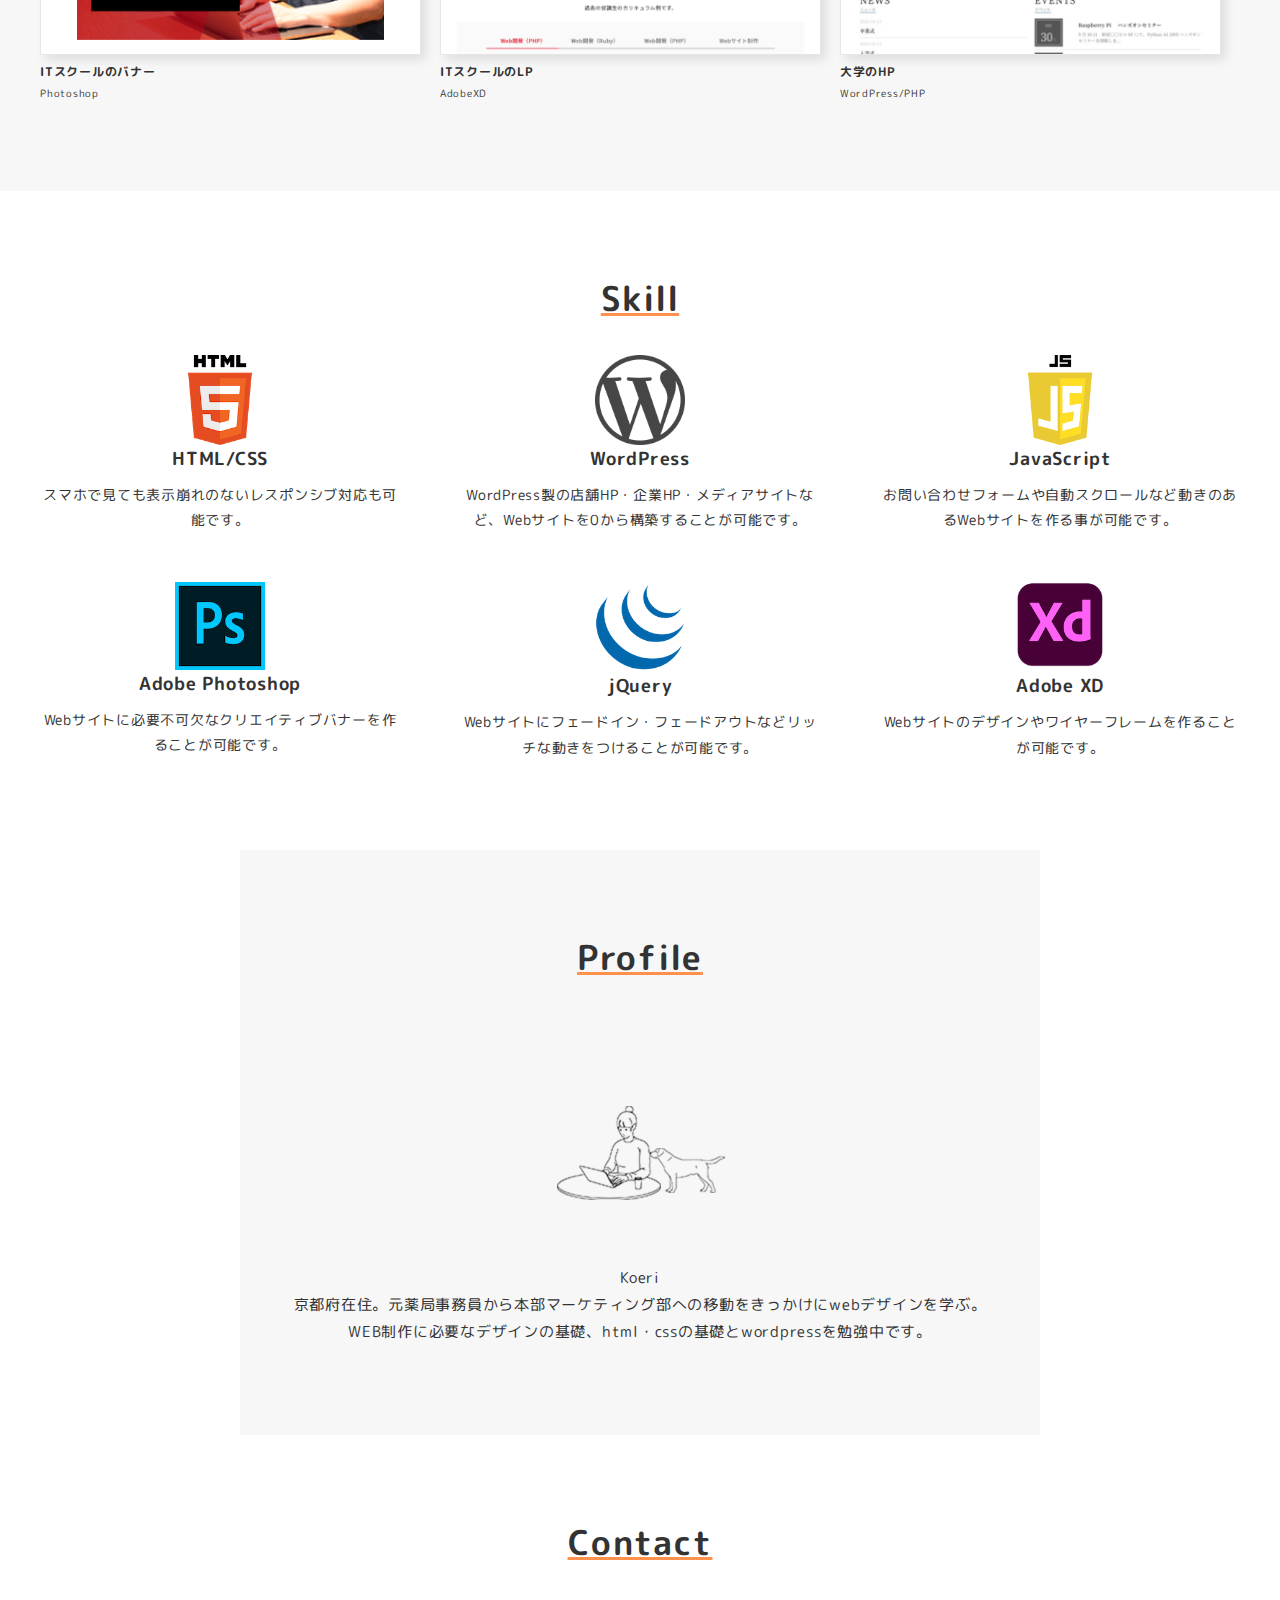
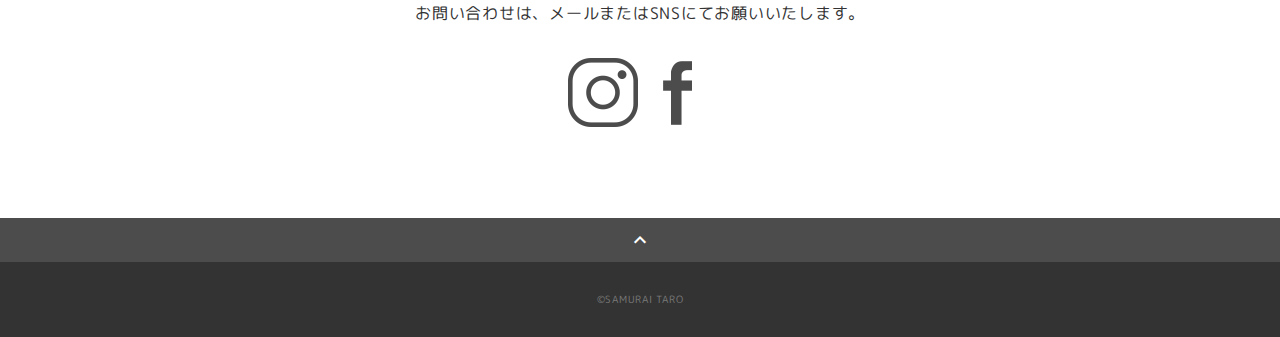
==== commit 6418707b: "2回目アップロードskill変更" ====
--- a/portfolio/index.html
+++ b/portfolio/index.html
@@ -159,11 +159,10 @@
                 </p>
              </div>
                 <p>
-                  侍太郎
+                  Koeri
                 </p>
                 <p>
-                  東京都在住。フリーランスとしてWeb制作をしております。2014年より5年間医療業界で営業職として務めておりました。予てより趣味でしていたWebサイト制作を2020年より本業にしました。Web制作におけるデザイン、コーディング、スマートフォンサイト対応、WordPressなどが得意分野です。低予算でWebサイトをお作りしますので、お気軽にお問い合わせください。
-                </p>
+                  京都府在住。元薬局事務員から本部マーケティング部への移動をきっかけにwebデザインを学ぶ。WEB制作に必要なデザインの基礎、html・cssの基礎とwordpressを勉強中です。</p>
             </div>
           </div>
         </div>
--- a/portfolio/css/style.css
+++ b/portfolio/css/style.css
@@ -194,6 +194,7 @@
 
 .works-img img {
   border: 1px solid #e6e6e6;
+  box-shadow: 5px 5px 10px rgba(0,0,0,.1);
 }
 
 .works-name {
@@ -219,17 +220,18 @@
 }
 
 .skill-item {
-  display: flex;
+  display: inline-block;
   align-items: flex-start;
   justify-content: space-between;
-  width: 48%;
+  width: 30%;
   margin-bottom: 50px;
+  text-align: center;
 }
 
 .skill-img {
-  width: 60px;
+  width: 90px;
   height: auto;
-  margin-right: 20px;
+  margin: 0 auto;
 }
 
 .skill-body {
@@ -250,22 +252,15 @@
  About
 ---------------------------------*/
 .profile {
-  display: flex;
-  width: 100%;
   text-align: center;
   max-width: 800px;
- 
-}
-
-#image-content {
-  position: absolute;
-  display: flex;
- 
-}
+  margin: 0 auto;
+}
+
+
 .profile-img{
-  display: flex;
-  margin: 20px 50px 20px 50px;
-  width: 15%;
+  margin: 0 auto;
+  max-width: 300px;
 }
 
 .profile-body {
@@ -277,7 +272,7 @@
   line-height: 1.8;
 }
 
-.profile-body {
+.profile-body p::not(:last-child){
   margin-bottom: 30px;
 }
 
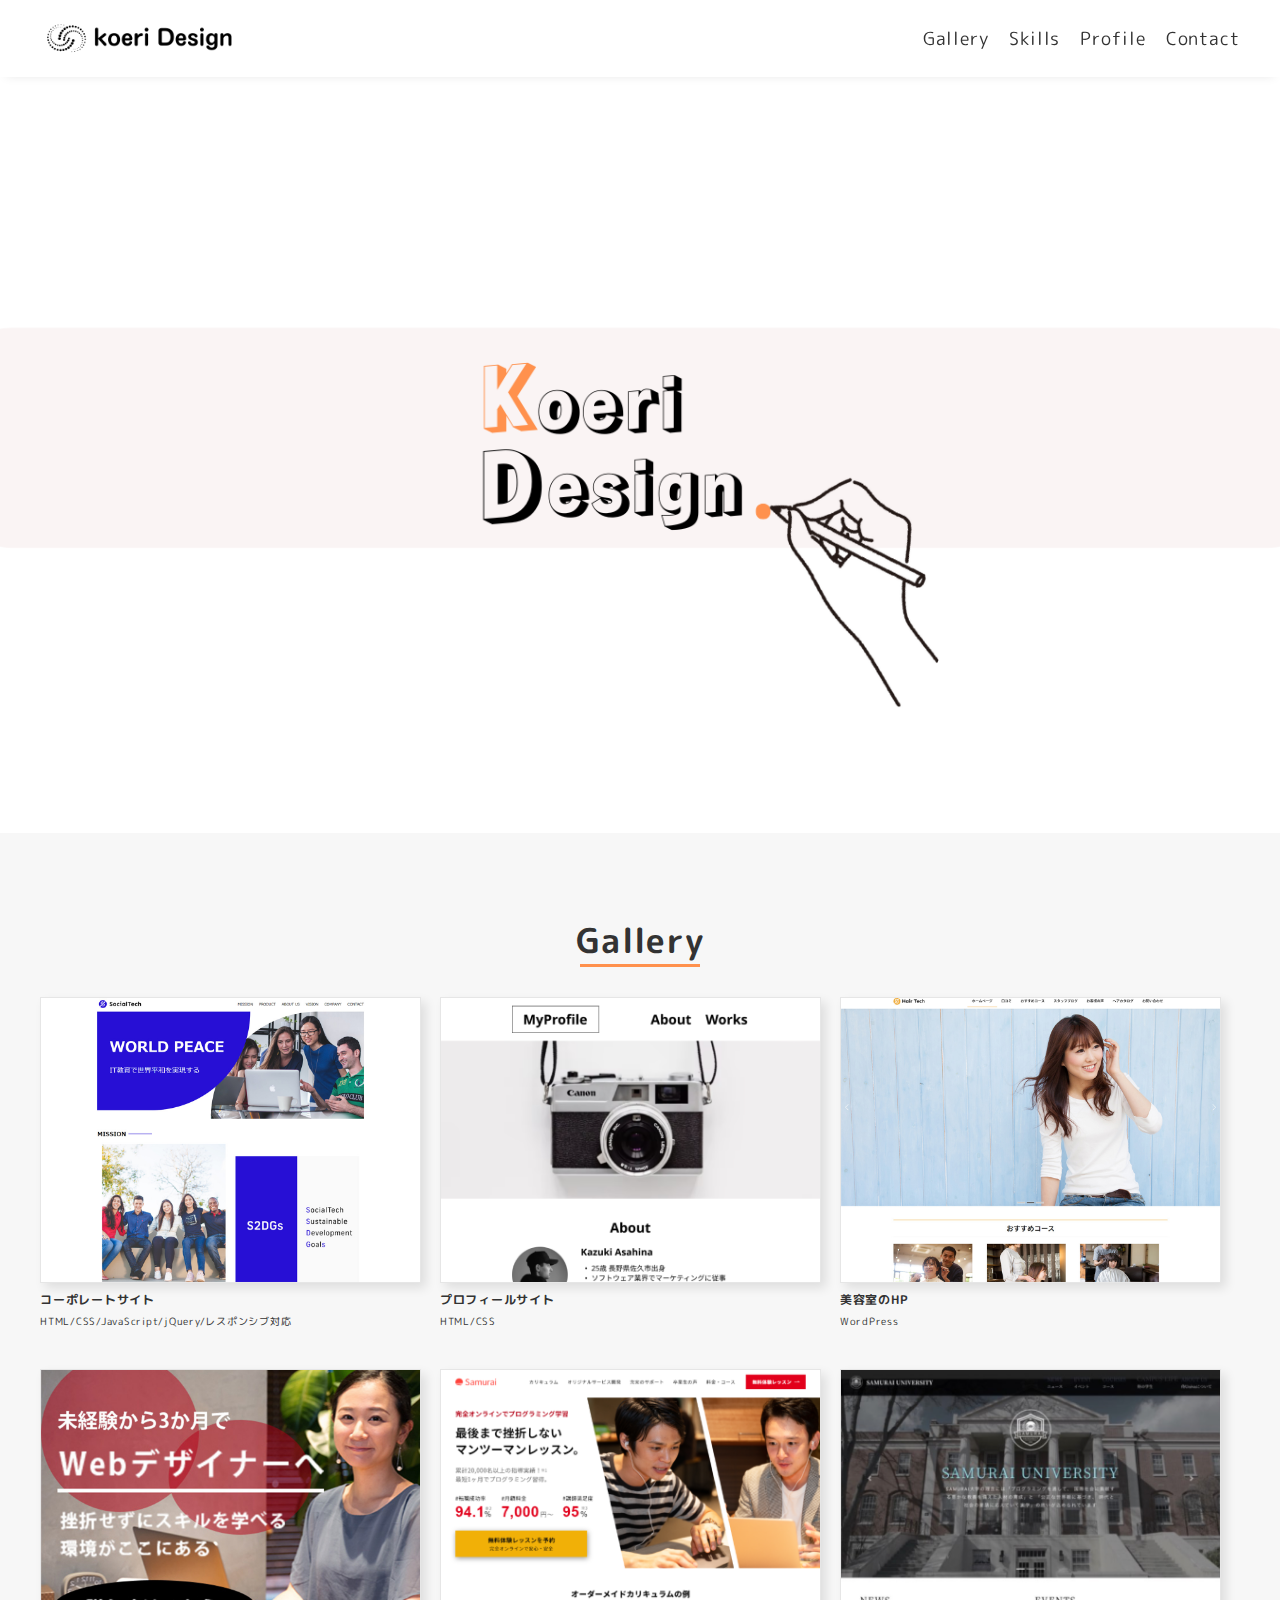
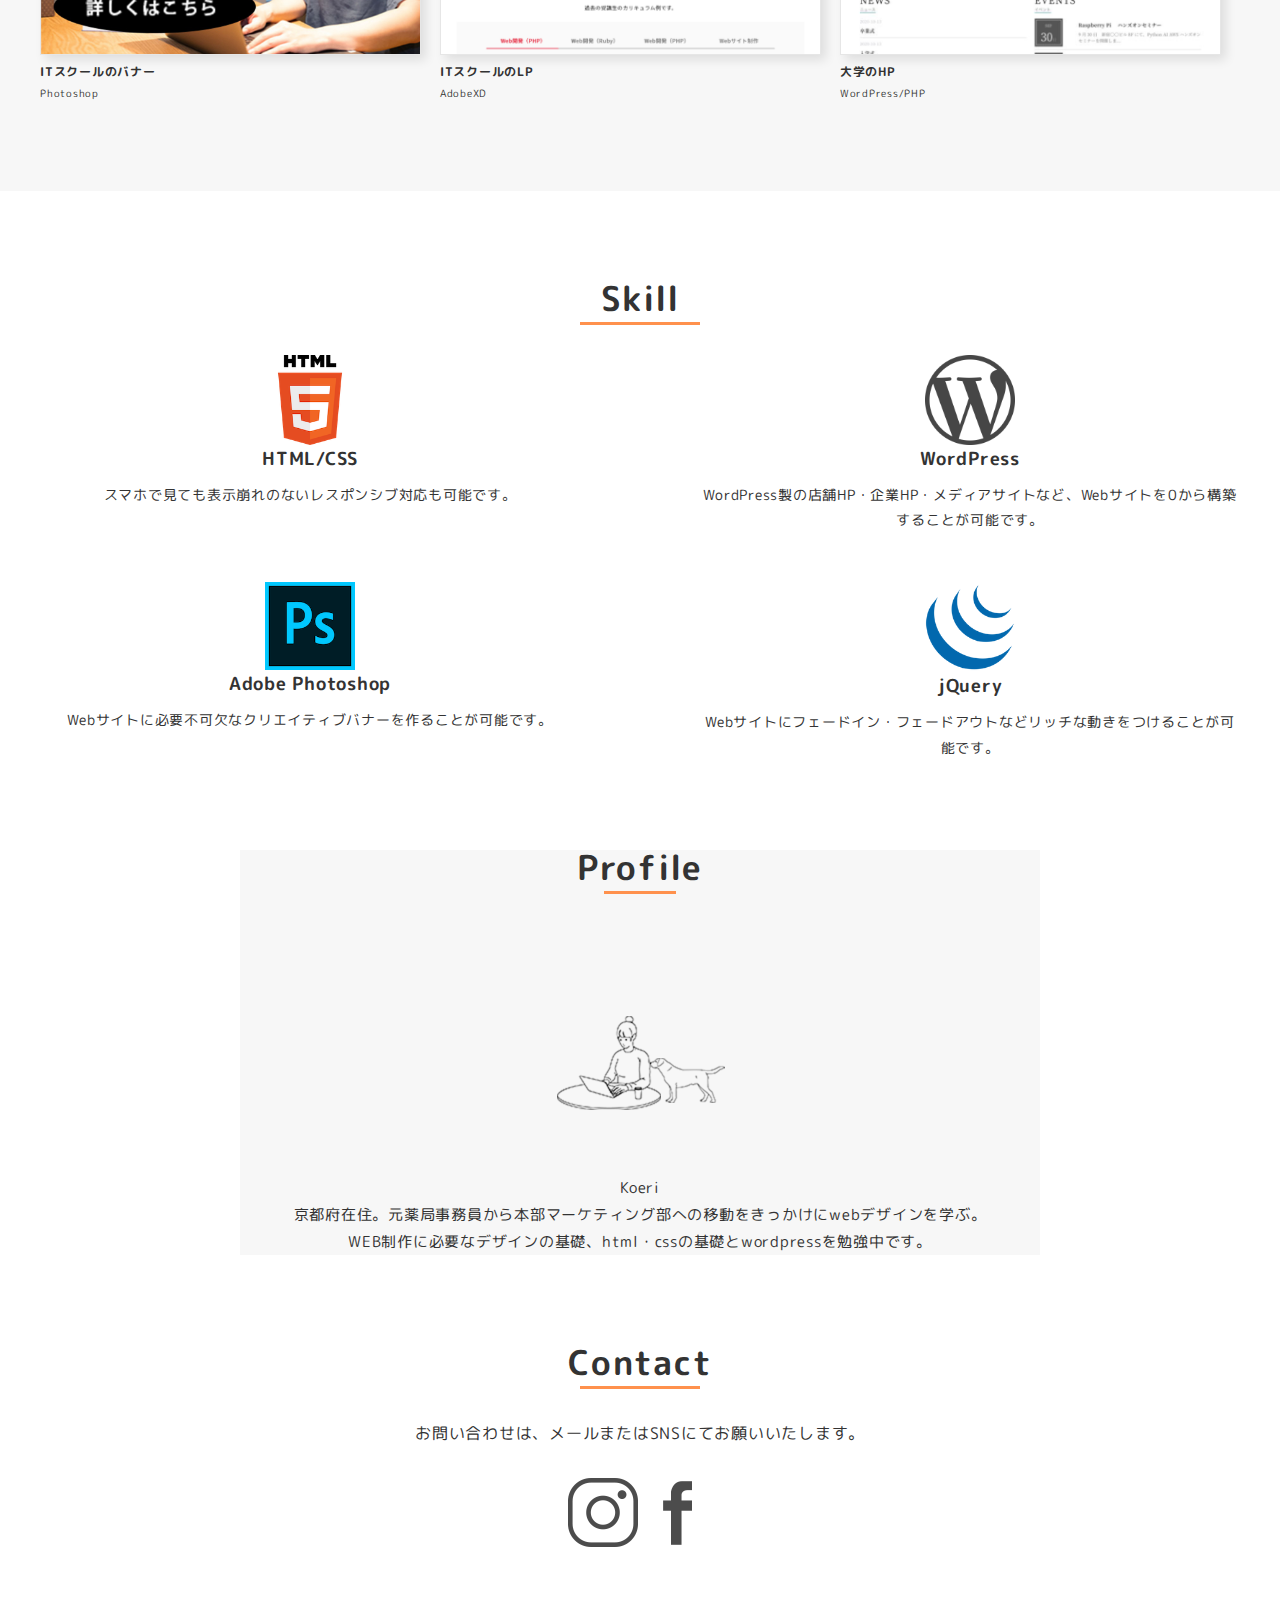
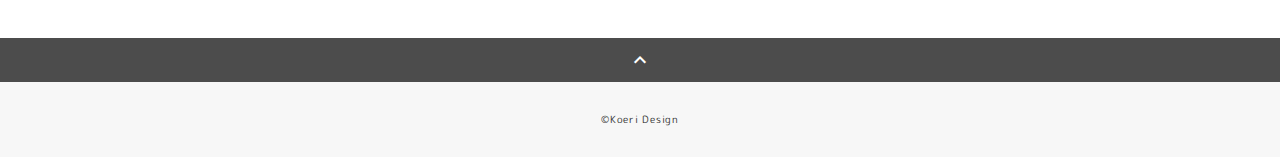
==== commit 5296b6f6: "10/29アップロードトライ2" ====
--- a/portfolio/index.html
+++ b/portfolio/index.html
@@ -24,37 +24,48 @@
         </h1>
         <nav class="gnav">
           <ul class="gnav-list">
-            <li class="gnav-item"><a href="#Gallery">Gallery</a></li>
-            <li class="gnav-item"><a href="#Skills">Skills</a></li>
-            <li class="gnav-item"><a href="#Profile">Profile</a></li>
-            <li class="gnav-item"><a href="#Contact">Contact</a></li>
+            <li class="gnav-item"><a href="#work">Gallery</a></li>
+            <li class="gnav-item"><a href="#skill">Skills</a></li>
+            <li class="gnav-item"><a href="#profile">Profile</a></li>
+            <li class="gnav-item"><a href="#contact">Contact</a></li>
           </ul>
         </nav>
       </div>
     </header>
     <!-- /header -->
+     <!-- 追記 -->
+    <div class="drawer-toggle">
+      <div class="drawer-toggle-icons">
+          <div class="drawer-toggle-icon1"></div>
+          <div class="drawer-toggle-icon2 "></div>
+          <div class="drawer-toggle-icon3 "></div>
+      </div>
+    </div>
+    <!-- /追記 -->
 
     <main class="content">
 
       <!-- mv -->
       <div class="mv">
         <div class="mv-container">
-          <img src="img/main-visual.png" alt="メインビジュアル">
+          <picture>
+            <source srcset="img/main-visual-sp2.png" media="(max-width: 767px)" type="image/jpg">
+            <img src="img/main-visual-pc.png" alt="メインビジュアル">
+          </picture>
         </div>
         
-        <div class="mv2-container">
-          <img src="img/hand.png" alt="書いている手">
-        </div>
-      </div>
+       
+      </div>
+     
       <!-- /mv -->
 
       <!-- Gallery -->
-      <section class="gallery section" id="works">
+      <section class="gallery section" id="work">
         <div class="container">
           <h2 class="title">Gallery</h2>
           <div class="works-list">
             <a class="works-item" href="works-1.html">
-              <div class="works-img"><img src="img/works/html1.png" alt="html1" /></div>
+              <div class="works-img"><img src="img/works/work-1.jpg" alt="html1" /></div>
               <p class="works-name">コーポレートサイト</p>
               <p class="works-info">HTML/CSS/JavaScript/jQuery/レスポンシブ対応</p>
             </a>
@@ -64,12 +75,12 @@
               <p class="works-info">HTML/CSS</p>
             </a>
             <a class="works-item" href="works-3.html">
-              <div class="works-img"><img src="img/works/wordpress1.png" alt="WordPress" /></div>
+              <div class="works-img"><img src="img/works/work-3.jpg" alt="WordPress" /></div>
               <p class="works-name">美容室のHP</p>
               <p class="works-info">WordPress</p>
             </a>
             <a class="works-item" href="works-4.html">
-              <div class="works-img"><img src="img/works/photoshop.png" alt="Photoshop" /></div>
+              <div class="works-img"><img src="img/works/work-4-1.jpg" alt="Photoshop" /></div>
               <p class="works-name">ITスクールのバナー</p>
               <p class="works-info">Photoshop</p>
             </a>
@@ -109,7 +120,7 @@
                   WordPress製の店舗HP・企業HP・メディアサイトなど、Webサイトを0から構築することが可能です。</p>
               </div>
             </div>
-            <div class="skill-item">
+            <div class="skill-item3">
               <p class="skill-img"><img src="img/skills/js.png" alt="javascript"></p>
               <div class="skill-body">
                 <h3 class="skill-name">JavaScript</h3>
@@ -133,13 +144,7 @@
                   Webサイトにフェードイン・フェードアウトなどリッチな動きをつけることが可能です。</p>
               </div>
             </div>
-            <div class="skill-item">
-              <p class="skill-img"><img src="img/skills/xd.png" alt="adobexd"></p>
-              <div class="skill-body">
-                <h3 class="skill-name">Adobe XD</h3>
-                <p class="skill-text">
-                  Webサイトのデザインやワイヤーフレームを作ることが可能です。</p>
-              </div>
+            
             </div>
           </div>
         </div>
@@ -194,12 +199,14 @@
 
     <!-- footer -->
     <footer class="footer">
-      <div class="copyright">&copy;SAMURAI TARO</div>
+      <div class="copyright">&copy;Koeri Design </div>
     </footer>
     <!-- /footer -->
 
   </div>
   <script src="https://ajax.googleapis.com/ajax/libs/jquery/3.6.0/jquery.min.js"></script>
   <script type="text/javascript" src="js/script.js"></script>
+ 
+
 </body>
-</html>+</html>
--- a/portfolio/css/style.css
+++ b/portfolio/css/style.css
@@ -61,8 +61,18 @@
   text-align: center;
   letter-spacing: .05em;
   color: #333;
-  text-decoration: underline;
-  text-decoration-color: #ff914d;
+  position: relative;
+}
+
+.title:after{
+  content: "";
+  background: #ff914d;
+  width: 10%;
+  height: 3px;
+  position: absolute;
+  bottom: -10px;
+  left: 50%;
+  transform: translate(-50%);
 }
 
 .lead {
@@ -158,16 +168,10 @@
 .mv-container img {  
   width: 100%;
   height: auto;
-  z-index: 10;
-}
-
-.mv2-container img{
-  position: absolute;
-  width: 25%;
-  right: 150px;
-  top: 330px;
-  z-index: 11;
-}
+
+}
+
+
 /*--------------------------------
  Works
 ---------------------------------*/
@@ -223,9 +227,12 @@
   display: inline-block;
   align-items: flex-start;
   justify-content: space-between;
-  width: 30%;
+  width: 45%;
   margin-bottom: 50px;
   text-align: center;
+}
+.skill-item3{
+  display: none;
 }
 
 .skill-img {
@@ -255,6 +262,7 @@
   text-align: center;
   max-width: 800px;
   margin: 0 auto;
+  padding: 0;
 }
 
 
@@ -314,13 +322,13 @@
 ---------------------------------*/
 .footer {
   padding: 30px;
-  background-color: #333;
+  background-color: #f7f7f7;
 }
 
 .copyright {
   font-size: 10px;
   text-align: center;
-  color: #797979;
+  color: #333;
 }
 
 /*--------------------------------
@@ -399,6 +407,7 @@
     display: block;
   }
 
+
   /* 見出し */
   .title {
     font-size: 26px;
@@ -447,9 +456,7 @@
   }
 
   /*  メインビジュアル */
-  .mv {
-    height: 40vh;
-  }
+  
 
   .mv-container {
     padding: 0 20px;
@@ -498,7 +505,9 @@
     width: 100%;
     margin-bottom: 35px;
   }
-
+  .skill-item3{
+    visibility: hidden;
+  }
   .skill-item:last-child {
     margin-bottom: 0;
   }
@@ -511,6 +520,8 @@
     font-size: 13px;
     line-height: 1.7;
   }
+ 
+  
 
   /* About */
   .profile {
@@ -556,3 +567,104 @@
     margin-bottom: 20px;
   }
 }
+
+/*追記*/
+.drawer-toggle {
+  display: none;
+}
+
+@media screen and (max-width: 767px) {
+  .header {
+    width: 100%;
+    position: fixed;
+    top: 0;
+    left: 0;
+  }
+  .header.is-active  {
+    width: 100%;
+    top: 0;
+  }
+  .header .container {
+    display: block;
+  }
+  .header.is-active .container {
+  padding-left: 0;
+  }
+  .gnav{
+    transform: translateX(-150%);
+    transition: all 0.6s ease 0s;
+  }
+  .gnav.is-active{
+    display: block;
+    background: #f7f7f7;
+    width: 100%;
+    height:100vh;
+    transform: translateX(0);
+    position: fixed;
+    top: 0;
+
+  }
+   .gnav-list{
+    display: none;
+  }
+  .gnav.is-active .gnav-list{
+    display: block;
+    text-align: center;
+    padding-top: 50px;
+  }
+  .gnav.is-active .gnav-item{
+    margin-top: 40px;
+  }
+  .gnav.is-active .gnav-item a{
+    display: block;
+    font-size: 16px;
+  }
+  .drawer-toggle {
+    display: block;
+    position: fixed;
+    z-index: 150;
+    transition: all 0.6s ease 0s;
+    width: 30px;
+    height: 30px;
+    top: 20px;
+    right: 30px;
+  }
+  .drawer-toggle.is-active .drawer-toggle-icon1 {
+    transform: rotate(-45deg);
+    top: 8px;
+    background-color: #fff;
+  }
+  .drawer-toggle.is-active .drawer-toggle-icon2 {
+    display: none;
+  }
+  .drawer-toggle.is-active .drawer-toggle-icon3 {
+    transform: rotate(45deg);
+    top: 8px;
+    background-color: #fff;
+  }
+  .drawer-toggle.is-active::after {
+    display: none;
+  }
+  .drawer-toggle-icons {
+    width: 30px;
+    position: relative;
+  }
+
+  .drawer-toggle-icon1, .drawer-toggle-icon2, .drawer-toggle-icon3 {
+    height: 2px;
+    position: absolute;
+    width: 100%;
+    background: #453a37;
+    transition: all 0.6s ease 0s;
+    border-radius: 50px;
+  }
+  .drawer-toggle-icon1 {
+    top: 0;
+  }
+  .drawer-toggle-icon2 {
+    top: 8px;
+  }
+  .drawer-toggle-icon3 {
+    top: 16px;
+  }
+}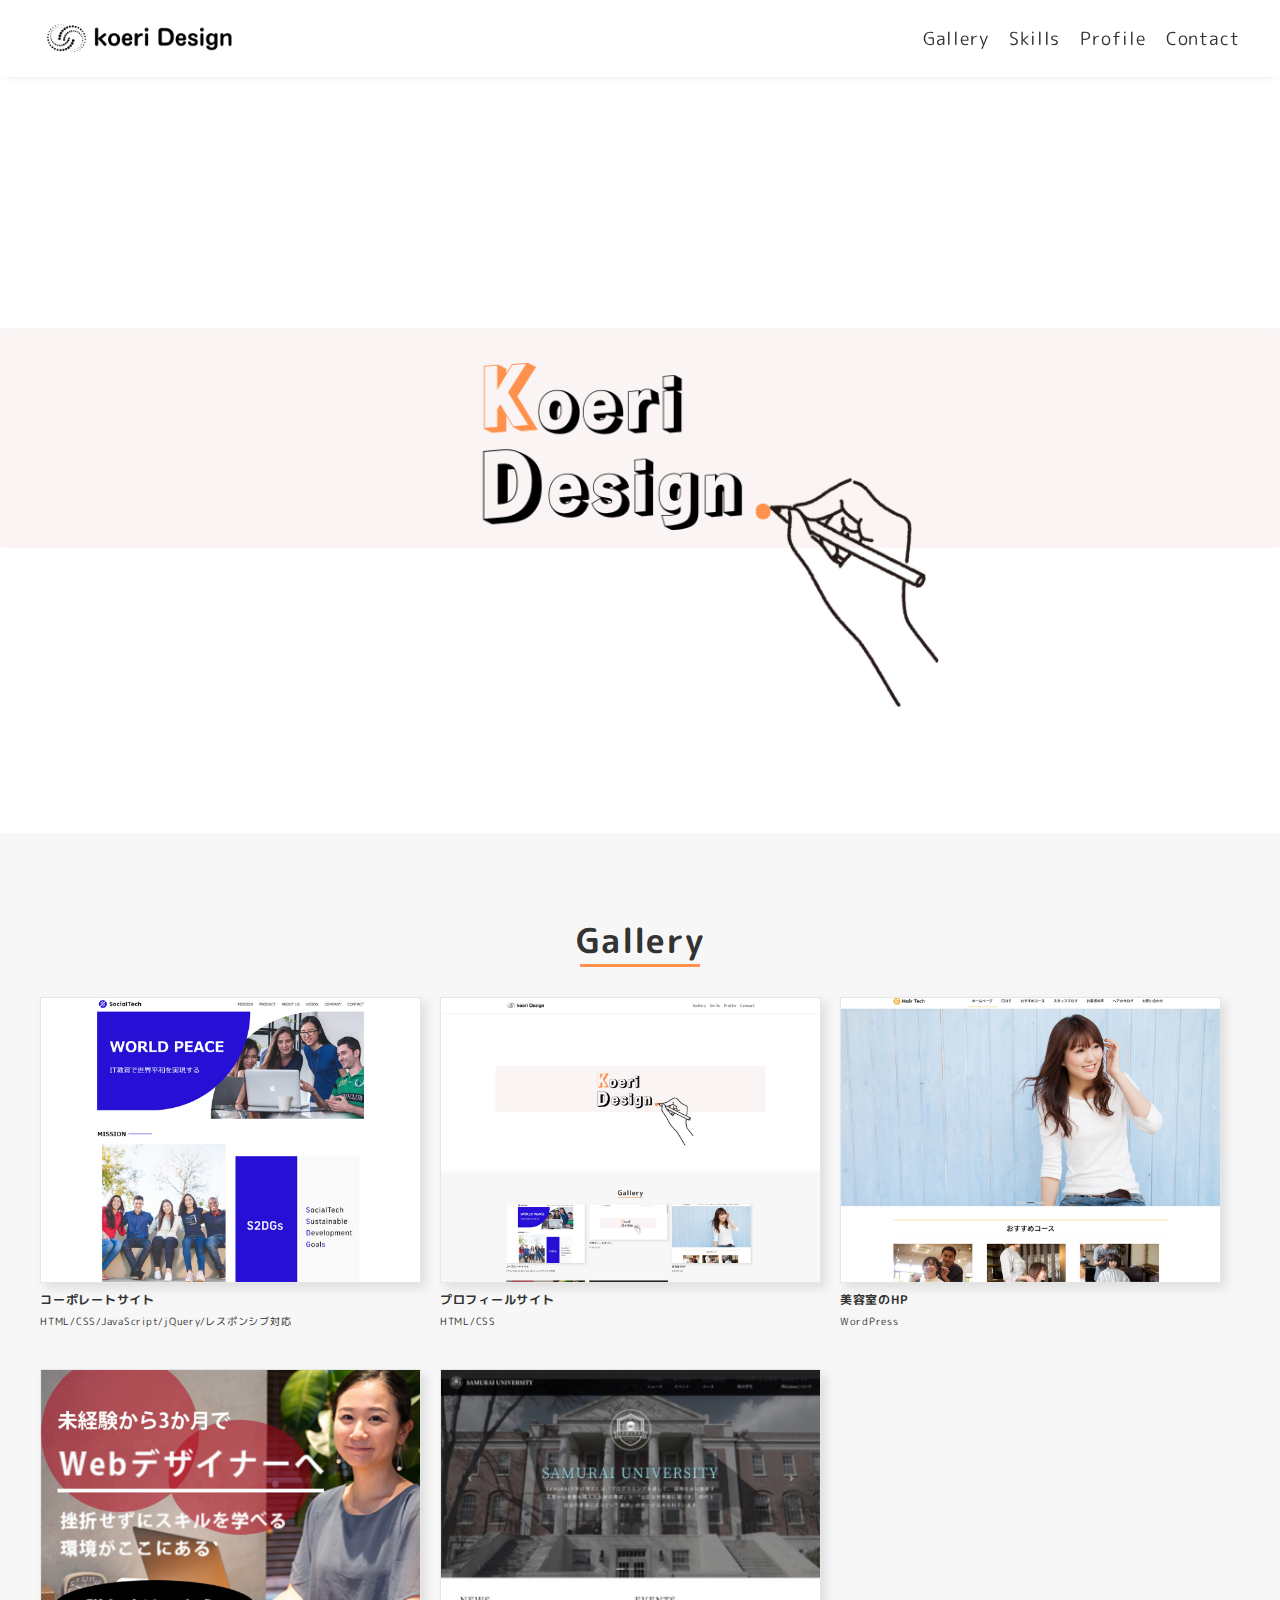
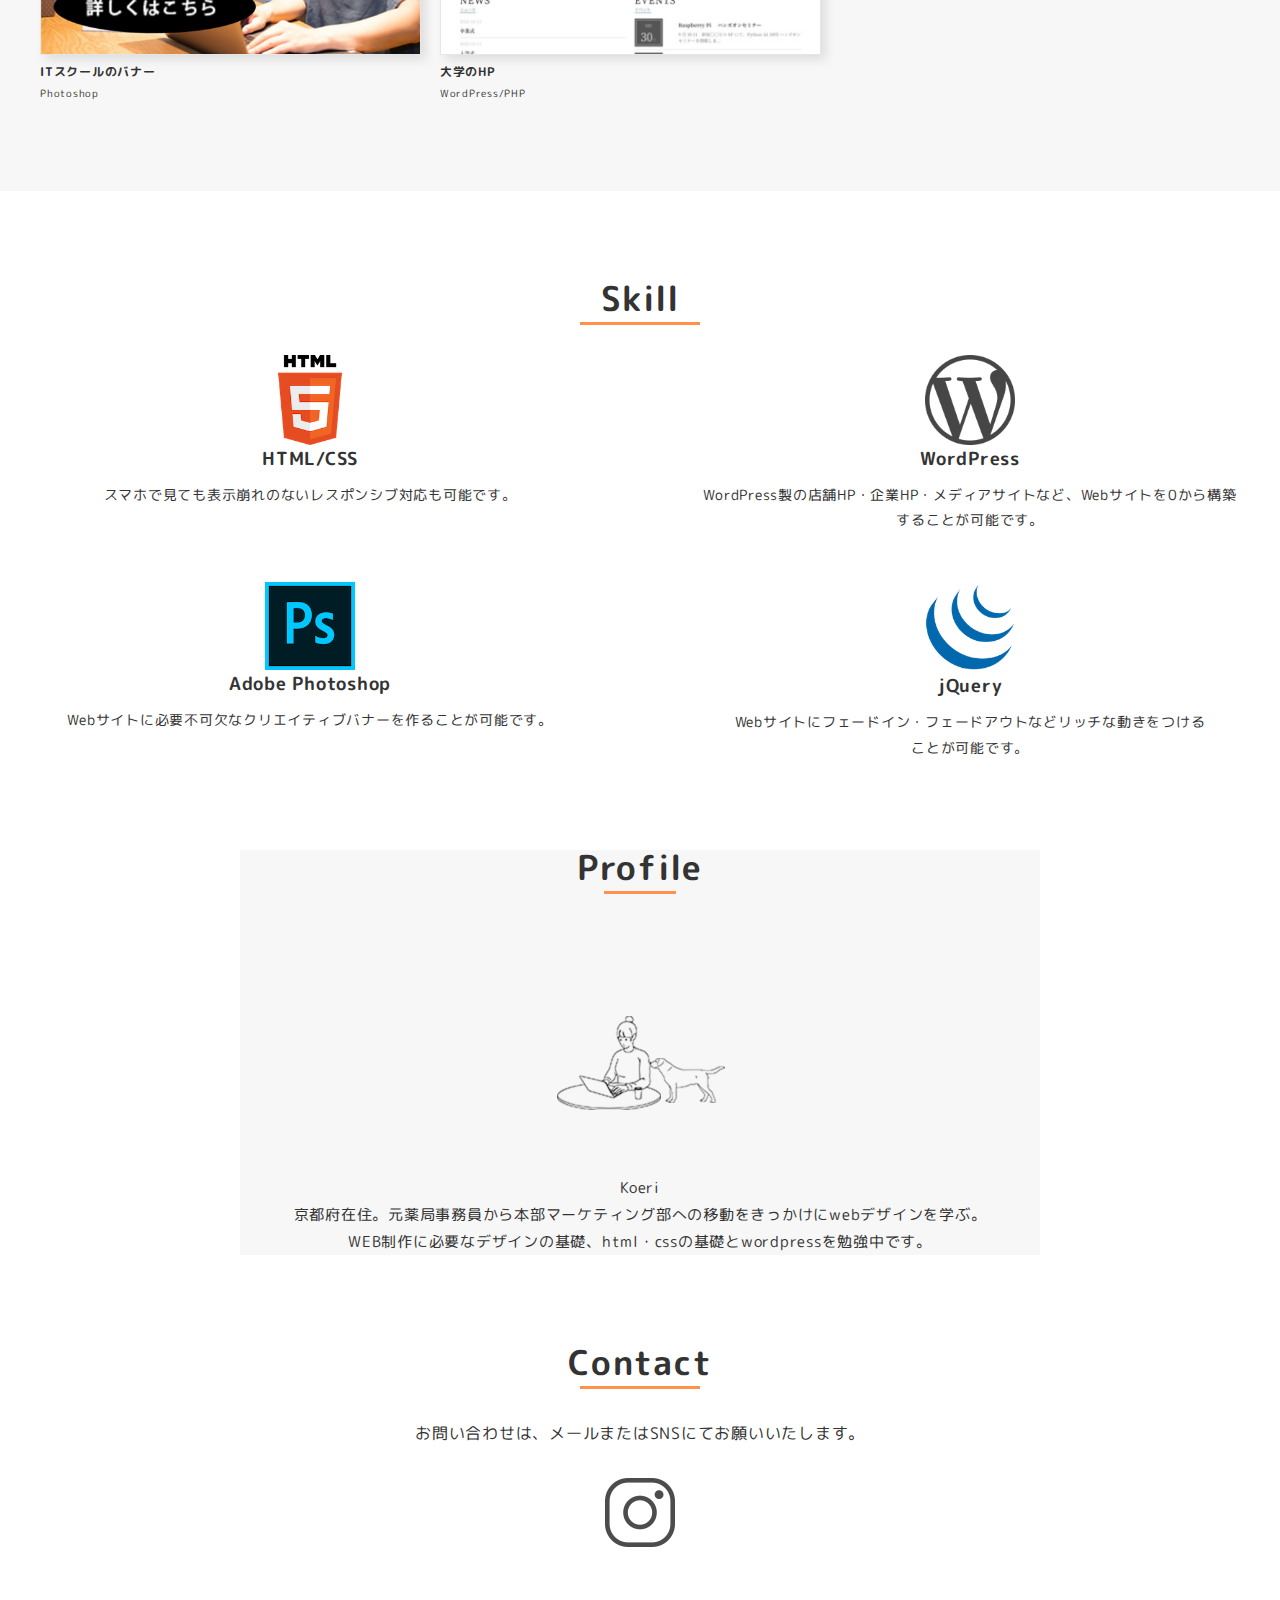
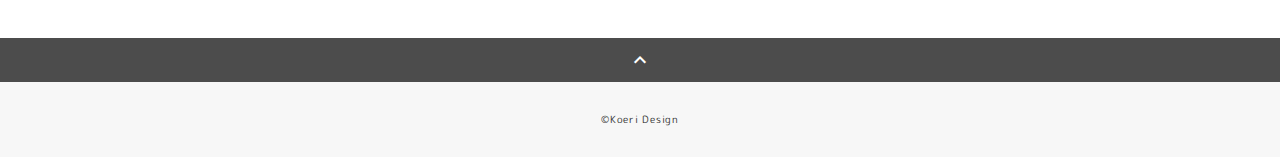
==== commit 65312dca: "11/16アップ" ====
--- a/portfolio/index.html
+++ b/portfolio/index.html
@@ -70,7 +70,7 @@
               <p class="works-info">HTML/CSS/JavaScript/jQuery/レスポンシブ対応</p>
             </a>
             <a class="works-item" href="works-2.html">
-              <div class="works-img"><img src="img/works/html2.png" alt="html2" /></div>
+              <div class="works-img"><img src="img/works/Koeri-Design-portpolio.jpg" alt="html2" /></div>
               <p class="works-name">プロフィールサイト</p>
               <p class="works-info">HTML/CSS</p>
             </a>
@@ -84,7 +84,7 @@
               <p class="works-name">ITスクールのバナー</p>
               <p class="works-info">Photoshop</p>
             </a>
-            <a class="works-item" href="works-5.html">
+            <a class="works-item5" href="works-5.html">
               <div class="works-img"><img src="img/works/xd.png" alt="AdobeXD" /></div>
               <p class="works-name">ITスクールのLP</p>
               <p class="works-info">AdobeXD</p>
@@ -141,7 +141,7 @@
               <div class="skill-body">
                 <h3 class="skill-name">jQuery</h3>
                 <p class="skill-text">
-                  Webサイトにフェードイン・フェードアウトなどリッチな動きをつけることが可能です。</p>
+                  Webサイトにフェードイン・フェードアウトなどリッチな動きをつける<br>ことが可能です。</p>
               </div>
             </div>
             
@@ -182,12 +182,9 @@
             お問い合わせは、<br class="sp-only">メールまたはSNSにてお願いいたします。
           </p>
           <div class="contact-list">
-            <a href="http://instagram.com/" target="_blank">
+            <a href="http://instagram.com/rieko.taka" target="_blank">
               <img src="img/icon_instagram.gif" alt="Instagram">
-            </a>
-            <a href="http://facebook.com/" target="_blank">
-              <img src="img/icon_facebook.gif" alt="Facebook">
-            </a>
+            
           </div>
         </div>
       </section>
@@ -199,7 +196,7 @@
 
     <!-- footer -->
     <footer class="footer">
-      <div class="copyright">&copy;Koeri Design </div>
+      <div class="copyright">&copy;Koeri Design</div>
     </footer>
     <!-- /footer -->
 
--- a/portfolio/css/style.css
+++ b/portfolio/css/style.css
@@ -212,6 +212,9 @@
   margin-top: 5px;
 }
 
+.works-item5{
+  display: none;
+}
 
 /*--------------------------------
  Skill
